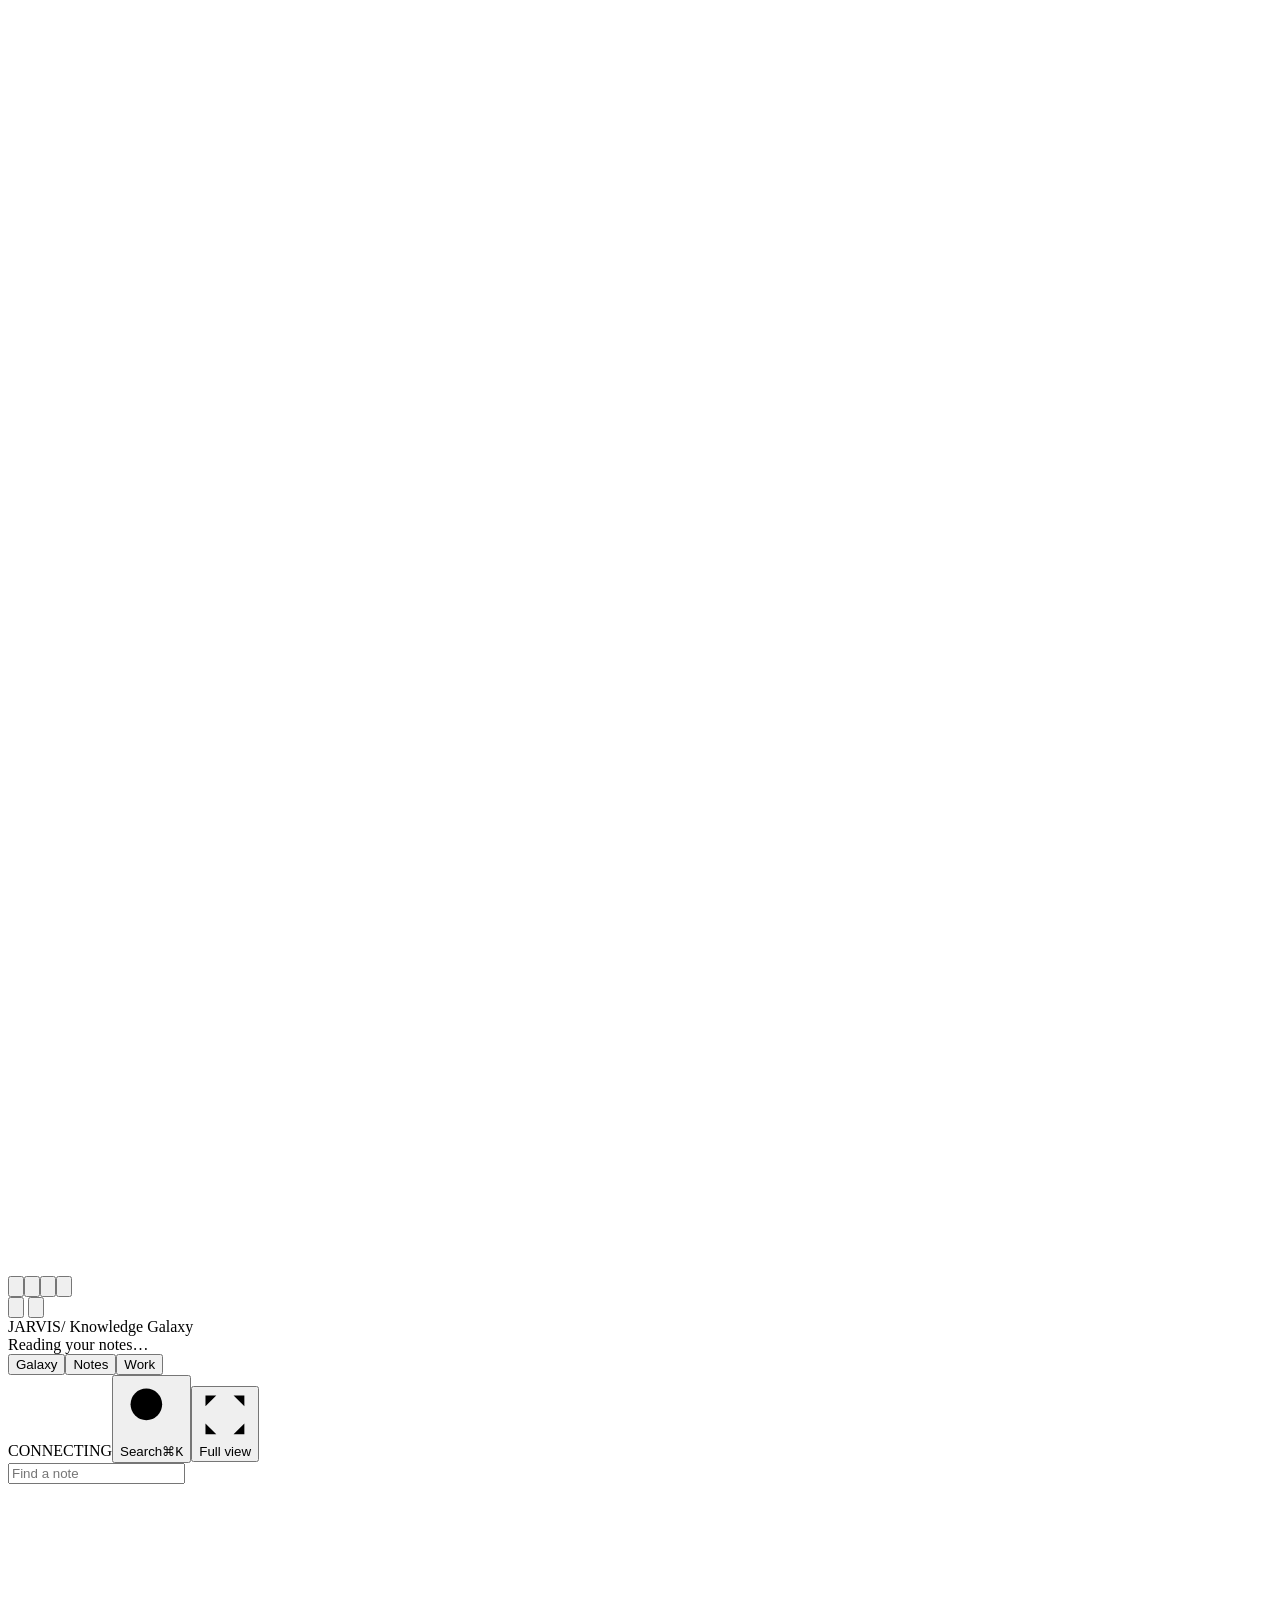
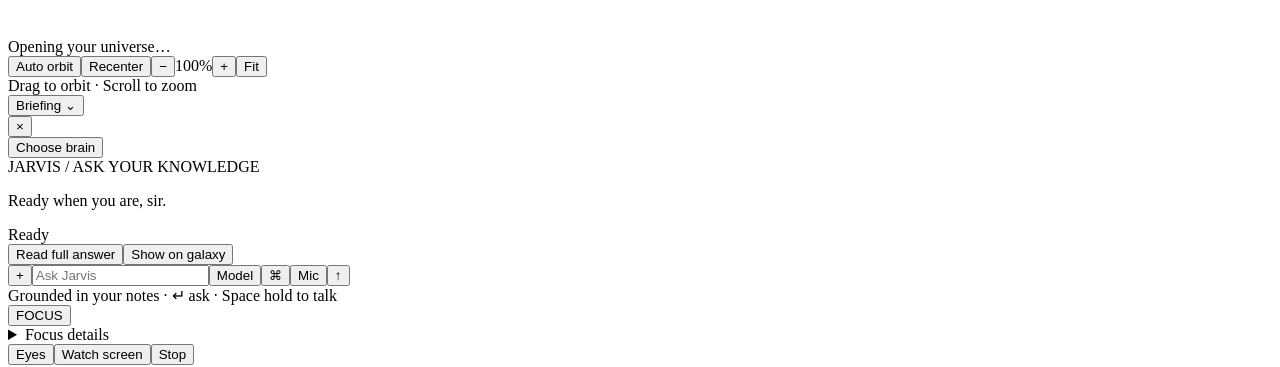
==== viewer/index.html @ 8af0b1dd "Ultra Jarvis Stage 1: bounded routing and live agent monitor" ====
<!doctype html>
<html lang="en">
<head><meta charset="utf-8"><meta name="viewport" content="width=device-width,initial-scale=1"><title>Jarvis — Your knowledge, connected</title>
<script src="/theme.js"></script>
<link rel="stylesheet" href="/tokens.css"><link rel="stylesheet" href="/app.css"><link rel="stylesheet" href="/focus-v2.css"><link rel="stylesheet" href="/orb.css"><link rel="stylesheet" href="/open-deck.css"><link rel="stylesheet" href="/agents.css"></head>
<body>
<aside class="tool-rail" aria-label="Tools">
<a class="rail-mark" href="#" aria-label="Jarvis home" data-workspace="galaxy"><svg viewBox="0 0 24 24" aria-hidden="true"><path d="M12 2v20M2 12h20M5 5l14 14M5 19 19 5"/></svg></a>
<nav><button id="rail-focus" title="Focus" aria-label="Open Focus"><svg viewBox="0 0 24 24"><circle cx="12" cy="12" r="9"/><path d="M12 6v6l4 3"/></svg></button><button id="rail-eyes" title="Eyes" aria-label="Toggle Eyes"><svg viewBox="0 0 24 24"><path d="M2 12s4-7 10-7 10 7 10 7-4 7-10 7S2 12 2 12Z"/><circle cx="12" cy="12" r="3"/></svg></button><button id="rail-screen" title="Screen watch" aria-label="Toggle screen watch"><svg viewBox="0 0 24 24"><rect x="3" y="4" width="18" height="13" rx="2"/><path d="M8 21h8m-4-4v4"/></svg></button><button data-workspace="history" title="History" aria-label="Notification history"><svg viewBox="0 0 24 24"><path d="M3 11a9 9 0 1 1 2 7M3 4v7h7M12 7v5l4 2"/></svg></button></nav>
<button class="rail-settings" data-workspace="settings" title="Settings" aria-label="Settings"><svg viewBox="0 0 24 24"><path d="m9 3-1 3-3 1v4l-2 1 2 1v4l3 1 1 3h6l1-3 3-1v-4l2-1-2-1V7l-3-1-1-3Z"/><circle cx="12" cy="12" r="3"/></svg></button>
<button class="rail-clock" id="clock-focus" aria-label="Open Focus"><svg viewBox="0 0 40 40" aria-hidden="true"><circle class="clock-track" cx="20" cy="20" r="17"/><circle id="clock-progress" cx="20" cy="20" r="17" pathLength="100"/></svg><time id="deck-clock"></time></button>
</aside>
<header class="app-header"><div class="header-inner"><div class="brand-block"><div class="brand">JARVIS<small id="build-version" hidden>LOCAL</small><span class="breadcrumb" id="breadcrumb">/ Knowledge Galaxy</span></div><div class="sidebar-count" id="index-summary">Reading your notes…</div></div><nav class="segments" role="tablist" aria-label="Workspace"><button role="tab" id="tab-galaxy" data-workspace="galaxy" aria-selected="true">Galaxy</button><button role="tab" id="tab-notes" data-workspace="notes" aria-selected="false">Notes</button><button role="tab" id="tab-work" data-workspace="work" aria-selected="false">Work</button></nav><div class="header-right"><span class="local-label"><i class="status-dot" id="system-dot"></i><span id="system-status">CONNECTING</span></span><span id="screen-indicator" role="status" hidden></span><button class="search-launch" id="command-launch" aria-label="Search notes and commands"><svg class="search-icon" viewBox="0 0 24 24" aria-hidden="true"><circle cx="10" cy="10" r="6"/><path d="m15 15 6 6"/></svg><span>Search</span><kbd>⌘K</kbd></button><button id="full-view" class="full-view" aria-pressed="false" aria-label="Toggle full view (F)"><svg viewBox="0 0 24 24" aria-hidden="true"><path d="M8 3H3v5m13-5h5v5M3 16v5h5m13-5v5h-5"/></svg><span>Full view</span></button></div></div></header>
<main class="stage" id="stage">
<aside class="sidebar" aria-label="Constellations"><span id="workspace-name" hidden>Knowledge Galaxy</span><input id="search" class="search" placeholder="Find a note" aria-label="Find a note"><span id="group-count" hidden></span><nav id="groups" class="group-list" aria-label="Filter by note group"></nav><span id="notes-label" hidden>All notes</span><span id="note-count" hidden></span><nav id="note-list" class="note-list" aria-label="Notes"></nav></aside>
<div class="hud-corners" aria-hidden="true"><i></i><i></i><i></i><i></i></div>
<div class="galaxy-guides" aria-hidden="true"><i></i><i></i><i></i></div>
<div id="graph" aria-label="Interactive 3D graph of your notes"></div><div id="galaxy-labels" aria-hidden="true"></div><svg id="card-leaders" aria-hidden="true"></svg><div id="load-state" role="status">Opening your universe…</div>
<div class="scene-controls" aria-label="Galaxy zoom"><button id="orbit" class="control" aria-pressed="false">Auto orbit</button><button id="reset" class="control">Recenter</button><button id="zoom-out" class="zoom-control" aria-label="Zoom out">−</button><output id="zoom-value" aria-live="off">100%</output><button id="zoom-in" class="zoom-control" aria-label="Zoom in">+</button><button id="fit" class="zoom-control">Fit</button></div><div class="scene-foot"><span>Drag to orbit · Scroll to zoom</span><span id="graph-stats"></span></div><div class="network-metrics" hidden><span id="metric-notes"></span><span id="metric-links"></span><span id="metric-groups"></span></div>
<button id="selected-note" class="selected-note" hidden aria-expanded="false" aria-controls="detail"><span class="selection-dot"></span><span class="selection-caption">Selected</span><strong id="selected-title"></strong><span class="selection-chevron">⌄</span></button>
<div id="jarvis-orb-host"></div><button id="briefing-toggle" class="briefing-toggle" aria-expanded="false" aria-controls="answer-card">Briefing <span>⌄</span></button>
<details id="agent-monitor" hidden open aria-label="Live agent activity"><summary><strong>Agent activity</strong><span id="agent-summary" role="status" aria-live="polite">Ready</span></summary><div class="agent-scroll"><table><thead><tr><th scope="col">Agent</th><th scope="col">Model</th><th scope="col">Status</th><th scope="col">Tool</th><th scope="col">Time</th><th scope="col">Retries</th><th scope="col">Tokens</th></tr></thead><tbody id="agent-rows"></tbody></table></div><p id="agent-limits"></p><p id="agent-privacy">Activity only. Stage 1 tools are disabled. Token counts appear when Codex reports them.</p></details>
<aside class="detail" id="detail" hidden aria-label="Selected note" tabindex="-1"><button class="close" id="close-detail" aria-label="Close note">×</button><div class="eyebrow" id="detail-group"></div><h2 id="detail-title"></h2><div class="note-metadata" id="detail-meta"></div><div class="excerpt" id="detail-excerpt"></div><div class="related"><div class="eyebrow">Connected notes</div><div id="related-list"></div></div><div class="card-actions"><button id="detail-edit">Edit</button><button id="detail-ask">Ask JARVIS</button><button id="detail-open">Open in Notes ↗</button></div></aside>
<aside id="preview" class="preview" hidden aria-label="Note preview"><button id="preview-pin" class="pin" aria-label="Pin note" aria-pressed="false">Pin</button><div class="eyebrow" id="preview-group"></div><h2 id="preview-title"></h2><p id="preview-excerpt"></p><div class="answer-meta" id="preview-meta"></div><div class="card-actions"><button id="preview-open">Open note ↗</button><button id="preview-ask">Ask JARVIS</button><button id="preview-close" aria-label="Close preview">Esc</button></div></aside>
<details id="eyes-panel" hidden><summary>Local camera · tracking</summary><canvas id="eyes-preview" width="320" height="240" aria-label="Local camera preview with face and shoulder tracking markers"></canvas><p id="eyes-tracking" role="status"></p><p id="eyes-nudge-status" role="status"></p><button id="eyes-recalibrate" type="button">Reset upright posture</button><label>Head-down sensitivity <select id="eyes-sensitivity"><option value="8">Sensitive</option><option value="12" selected>Balanced</option><option value="20">Less sensitive</option></select></label><small>Preview stays on this machine. Sit upright and look ahead when resetting.</small></details>
<section class="chat" id="chat" aria-label="Ask your notes"><div class="chat-top" id="answer-card" data-idle="true"><button class="answer-close" id="answer-close" aria-label="Close answer">×</button><div class="brain-icon" aria-hidden="true"></div><div class="answer-area"><button class="brain-chip" id="brain-chip" type="button" aria-haspopup="dialog" aria-controls="brain-picker">Choose brain</button><div class="answer-label" id="answer-label">JARVIS / ASK YOUR KNOWLEDGE</div><p id="answer-question" class="answer-question" hidden></p><p class="answer" id="answer" role="status" aria-live="polite">Ready when you are, sir.</p><div class="welcome-questions" id="suggestions"></div><div class="answer-meta" id="voice-status" role="status" aria-live="polite">Ready</div><div class="sources" id="sources"></div><div class="answer-meta" id="answer-meta" hidden></div><div class="answer-actions"><button id="answer-read">Read full answer</button><button id="answer-galaxy">Show on galaxy</button></div></div></div>
<form class="chat-form" id="chat-form"><button id="attach-note" type="button" aria-label="Attach an existing note" title="Attach a note">+</button><input id="question" placeholder="Ask Jarvis" aria-label="Ask Jarvis" required autocomplete="off"><button id="command-model" class="command-model" type="button" aria-haspopup="dialog">Model</button><button class="control" id="computer-control" type="button" aria-label="Computer control connection status" aria-pressed="false">⌘</button><button class="control" id="mic" type="button" aria-label="Toggle microphone" aria-pressed="false"><svg viewBox="0 0 24 24" aria-hidden="true"><rect x="9" y="3" width="6" height="12" rx="3"/><path d="M6 10v2a6 6 0 0 0 12 0v-2m-6 8v4m-4 0h8"/></svg></button><button class="send" id="send" type="submit" aria-label="Send question">↑</button></form><div class="command-hint">Grounded in your notes · ↵ ask<span class="desktop-hint"> · Space hold to talk</span></div>
<div class="utility-controls"><button id="focus" type="button">FOCUS</button><span id="focus-status" role="status"></span><details><summary>Focus details</summary><pre id="focus-debug"></pre></details><button id="eyes" type="button" aria-pressed="false">Eyes</button><span id="eyes-status" role="status"></span><button id="screen" type="button" aria-pressed="false">Watch screen</button><span id="watch-status" role="status"></span><button id="screen-notes" type="button" hidden>Use notes</button><button id="stop-speech" type="button">Stop</button></div></section>
<div id="workspace-view" class="workspace-view" hidden></div><div id="insight" class="insight-pill" role="status" hidden></div><div id="galaxy-tree" class="sr-only" role="tree" aria-label="Knowledge Galaxy: constellations, notes and links"></div><div id="live-region" class="sr-only" role="status" aria-live="polite"></div>
</main>
<dialog id="command-palette" aria-label="Search notes and commands"><div class="dialog-heading"><span class="eyebrow">Your universe, within reach</span><button id="palette-close" aria-label="Close commands">Esc</button></div><input id="palette-input" class="palette-input" placeholder="Search notes, workspaces, and actions…" aria-label="Search commands" role="combobox" aria-expanded="true" aria-controls="palette-results" autocomplete="off"><div id="palette-results" class="palette-results" role="listbox"></div></dialog>
<dialog id="full-answer" aria-labelledby="full-answer-title"><div class="dialog-heading"><h2 id="full-answer-title">JARVIS answer</h2><button id="full-answer-close" aria-label="Close full answer">Close</button></div><p id="full-answer-text" class="note-content"></p></dialog>
<script src="graph-data.js"></script>
<script src="/ui.js" defer></script>
<script src="/agents.js" defer></script>
<dialog id="brain-picker" aria-labelledby="brain-picker-title">
 <div class="brain-picker-heading"><h2 id="brain-picker-title">Choose a brain</h2><button id="brain-picker-close" type="button" aria-label="Close brain chooser">Close</button></div>
 <p>Click a model or say “switch to Luna”. Changes last until restart.</p>
 <div id="brain-options"></div>
 <button class="brain-choice" id="brain-reset" type="button">Return to normal brain</button>
</dialog>
<script id="boot-greeting">
// Local boot copy only: the conversational persona lives at the top of server.py.
const GREETING_SETTINGS = Object.freeze({afternoonHour: 12, eveningHour: 18});
const GREETING_PHRASES = Object.freeze([
  'all present and accounted for.',
  'mercifully better organised than most households.',
  'ready for inspection; white gloves optional.'
]);
function bootGreeting(now = new Date()) {
  const hour = now.getHours();
  const period = hour < GREETING_SETTINGS.afternoonHour ? 'morning' :
    hour < GREETING_SETTINGS.eveningHour ? 'afternoon' : 'evening';
  const count = GRAPH.nodes.filter(node => !node.capture_hub).length;
  const phrase = GREETING_PHRASES[Math.floor(Math.random() * GREETING_PHRASES.length)];
  return `Good ${period}, sir. ${count.toLocaleString()} ${count === 1 ? 'note' : 'notes'} indexed, ${phrase}`;
}
document.getElementById('answer').textContent = bootGreeting();
</script>
<script id="voice-controller">
const SPEECH_VOICE_NAME = /^Daniel(?:\b|$)/i;
const SPEECH_VOICE_LOAD_MS = 1500;
const FINISH_MS = 900;
const NATIVE_POLL_MS = 150;
const ATTENTION_HEARTBEAT_MS = 1000;
const ECHO_TAIL_MS = 1200;
const WAKE_WINDOW_MS = 8000;
const WAKE_PHRASE = /(?:^|[\s,.!?])(?:(?:hey|okay|ok)\s+)?jarvis\b[\s,.:;!?-]*/ig;
class MacRecognition {
  constructor() { this.closed=false; this.token=null; this.sequence=0; this.lastText=''; }
  async call(action, data={}) {
    const response=await fetch('/voice/'+action,{method:'POST',headers:{'Content-Type':'application/json'},body:JSON.stringify(data)});
    if(!response.ok)throw new Error('Mac voice connection failed');
    return response.json();
  }
  async start() {
    try {
      const state=await this.call('start',{device_id:window.JarvisVoice?.inputDevice?.()??window.JarvisOrb?.microphoneDevice?.()??''});
      if(state.status==='error')throw new Error(state.text);
      this.token=state.token;
      if(this.closed){await this.call('stop',{token:this.token});return;}
      this.poll();
    }catch(error){if(!this.closed)this.onerror?.({error:'native',message:error.message});}
  }
  async poll() {
    if(this.closed)return;
    try {
      const state=await this.call('poll',{token:this.token});
      window.JarvisOrb?.nativeAudio(state.audio);
      if(this.closed)return;
      if(state.status==='error')throw new Error(state.text);
      this.onstatus?.(state.status==='permission'?state.text:state.status==='starting'?'Starting Mac microphone…':'');
      if(state.sequence!==this.sequence){
        this.sequence=state.sequence;
        if(state.text && (state.status==='listening'||state.status==='final') && state.text!==this.lastText){
          this.lastText=state.text;
          this.onresult?.({native:true,text:state.text});
        }
      }
      if(state.status==='final'){this.abort();this.onend?.();return;}
      this.timer=setTimeout(()=>this.poll(),NATIVE_POLL_MS);
    }catch(error){if(!this.closed)this.onerror?.({error:'native',message:error.message});}
  }
  abort() {
    this.closed=true;clearTimeout(this.timer);
    if(this.token)this.call('stop',{token:this.token}).catch(()=>{});
  }
}
(() => {
  const el = id => document.getElementById(id);
  const synth = window.speechSynthesis;
  let Recognition = window.SpeechRecognition || window.webkitSpeechRecognition || MacRecognition;
  let activated = false, thinking = false, speaking = false, externalSpeaking = false, enabled = false;
  let recognition = null, timer = null, buffer = [], pending = false, generation = 0;
  let notice = '', submit = null, answerHandler = null, outputText = '', quietUntil = 0, echoUntil = 0, latestInput = '', inputDevice = '';
  let wakeRequired=false,wakeOpen=false,wakeTimer=null,holdActive=false;
  const normalizeSpeech = text => text.toLowerCase().replace(/[^a-z0-9 ]/g,'').trim();
  function attention() {
    if(typeof fetch==='function')fetch('/attention',{method:'POST',headers:{'Content-Type':'application/json'},body:'{}'}).catch(()=>{});
  }
  function attentionLoop() { if(enabled && (pending || buffer.length || thinking || speaking))attention(); setTimeout(attentionLoop,ATTENTION_HEARTBEAT_MS); }
  attentionLoop();
  function bargeIn() { if(speaking)echoUntil=Date.now()+ECHO_TAIL_MS; generation++; speaking=false; externalSpeaking=false; synth?.cancel(); window.JarvisOrb?.stopSpeech?.(); attention(); status(); }
  function status() {
    el('voice-status').textContent = thinking ? 'Thinking…' : (speaking || externalSpeaking) ? 'Speaking…' :
      enabled ? notice || (wakeRequired&&!wakeOpen&&!answerHandler&&!holdActive?'Awaiting “Jarvis”…':'Listening…') : notice || 'Ready';
    el('mic').disabled = !Recognition;
    el('mic').setAttribute('aria-pressed', String(enabled));
    el('mic').textContent = enabled ? 'Mic on' : 'Mic';
    window.JarvisOrb?.updateVoice({enabled,thinking,speaking:speaking||externalSpeaking,externalSpeaking,pending:pending||buffer.length>0,notice,activated,wakeListening:enabled&&wakeRequired&&!wakeOpen&&!answerHandler&&!holdActive,backend:Recognition===MacRecognition?'native':'browser'});
  }
  function clearBuffer() {
    clearTimeout(timer); timer = null; buffer = []; pending = false;latestInput='';
  }
  function resetWake() { clearTimeout(wakeTimer);wakeTimer=null;wakeOpen=false; }
  function openWake() {
    clearTimeout(wakeTimer);wakeOpen=true;
    wakeTimer=setTimeout(()=>{resetWake();clearBuffer();latestInput='';if(enabled){haltRecognition();listen();}status();},WAKE_WINDOW_MS);
  }
  function wakePayload(text) {
    WAKE_PHRASE.lastIndex=0;let match,last=null;
    while((match=WAKE_PHRASE.exec(text))!==null)last=match;
    if(last){openWake();return text.slice(last.index+last[0].length).trim();}
    if(!wakeOpen)return null;
    openWake();return text.trim();
  }
  function stopSpeech() {
    const wasSpeaking = speaking;
    generation++; speaking = false;
    if (synth) synth.cancel();
    window.JarvisOrb?.stopSpeech?.();
    clearBuffer();
    if (wasSpeaking && Recognition === MacRecognition && enabled && !thinking) { haltRecognition(); listen(); }
    status();
  }
  // All synthesis, including the greeting, passes through this single gate.
  async function speak(text) {
    if (new URLSearchParams(location.search).getAll('mute').includes('1') ||
        !activated || !synth || !text || pending || buffer.length || Date.now()<quietUntil) return;
    stopSpeech();
    const token = generation;
    outputText=normalizeSpeech(text);
    speaking = true; status();
    let voices = synth.getVoices();
    if (!voices.length) {
      await new Promise(resolve => {
        const ready = () => {
          clearTimeout(timeout);
          synth.removeEventListener?.('voiceschanged', ready);
          resolve();
        };
        const timeout = setTimeout(ready, SPEECH_VOICE_LOAD_MS);
        synth.addEventListener?.('voiceschanged', ready, {once: true});
      });
      if (token !== generation) return;
      voices = synth.getVoices();
    }
    const candidates = voices.filter(v => /^en[-_]GB$/i.test(v.lang) && SPEECH_VOICE_NAME.test(v.name));
    const selected = candidates.find(v => /premium/i.test(v.voiceURI + ' ' + v.name)) ||
      candidates.find(v => /enhanced/i.test(v.voiceURI + ' ' + v.name)) || candidates[0];
    if (!selected) {
      speaking = false;
      notice = 'Daniel British voice unavailable · answer shown above';
      listen(); status(); return;
    }
    notice = '';
    const utterance = new SpeechSynthesisUtterance(text);
    utterance.voice = selected;
    utterance.lang = 'en-GB';
    const finish = () => { if (token === generation) {
      speaking = false;
      // Discard the native recognizer's cumulative transcript of our own voice.
      if (Recognition === MacRecognition && enabled && !thinking) { haltRecognition(); clearBuffer(); listen(); }
      listen(); status();
    } };
    if (window.JarvisOrb?.playSpeech && await window.JarvisOrb.playSpeech(text,{isCurrent:()=>token===generation,onEnd:finish})) return;
    if (token !== generation) return;
    utterance.onend = finish;
    utterance.onerror = () => {
      if (token === generation) { notice = 'Voice unavailable · answer shown above'; finish(); }
    };
    synth.speak(utterance);
  }
  function haltRecognition() {
    const old = recognition; recognition = null;
    if (old) old.abort();
  }
  function schedule() {
    clearTimeout(timer);
    if (!buffer.length || pending || thinking || externalSpeaking) return;
    timer = setTimeout(() => {
      const question = buffer.join(' ').trim();
      clearBuffer();latestInput='';resetWake();
      if (!thinking && !externalSpeaking && enabled && question && submit) {
        el('question').value = question;
        if (window.JarvisEyes?.isRelief(question) || window.JarvisEyes?.matches(question) || window.JarvisEyes?.isCommand(question) || window.JarvisFocus?.matches(question)) { submit(question); }
        else if (answerHandler) {
          const handler = answerHandler; answerHandler = null;
          haltRecognition(); status(); handler(question);
        } else submit(question);
      }
    }, FINISH_MS);
  }
  function listen() {
    if (!enabled || recognition || !Recognition) return;
    const current = new Recognition(); recognition = current;
    current.onstatus = message => { if(recognition===current){notice=message;status();} };
    const finals = new Set();
    current.lang = 'en-GB'; current.continuous = true; current.interimResults = true;
    current.onresult = event => {
      if (recognition !== current) return;
      // During a callout, accept only the relief phrase. Never submit our own speech.
      const interruptText = event.native ? event.text.trim() : Array.from(event.results).map(r => r[0].transcript.trim()).join(' ');
      if (window.JarvisEyes?.isRelief(interruptText)) { clearBuffer(); window.JarvisEyes.relief(interruptText); return; }
      const heard=normalizeSpeech(interruptText);
      if((speaking || Date.now()<echoUntil) && heard && outputText.includes(heard))return;
      if(/^(stop|wait)[.!?,]*$/i.test(interruptText)){latestInput='';stopSpeech();resetWake();status();return;}
      if(wakeRequired&&!answerHandler&&!holdActive){
        const text=wakePayload(interruptText);
        if(text===null){clearBuffer();latestInput='';status();return;}
        if(window.JarvisEyes?.isRelief(text)){clearBuffer();resetWake();window.JarvisEyes.relief(text);status();return;}
        if(speaking||externalSpeaking)bargeIn();
        attention();clearTimeout(timer);latestInput=text;buffer=text?[text]:[];
        pending=!event.native&&Array.from(event.results).some(result=>!result.isFinal);
        if(/^(stop|wait)[.!?,]*$/i.test(text)){latestInput='';stopSpeech();resetWake();status();return;}
        schedule();status();return;
      }
      latestInput=interruptText;
      if(speaking || externalSpeaking)bargeIn();
      attention();
      if(event.native){
        const text=event.text.trim();
        if(window.JarvisEyes?.isRelief(text)){window.JarvisEyes.relief(text);return;}
        if(/^(stop|wait)[.!?,]*$/i.test(text)){stopSpeech();return;}
        if(speaking)return;
        clearTimeout(timer); pending=false; buffer=[text]; schedule(); return;
      }
      // Any new speech invalidates the old finish window, including interim speech.
      clearTimeout(timer); pending = false;
      for (let i = event.resultIndex; i < event.results.length; i++) {
        const result = event.results[i], text = result[0].transcript.trim();
        if(window.JarvisEyes?.isRelief(text)){window.JarvisEyes.relief(text);return;}
        const interrupt = /^(stop|wait)[.!?,]*$/i.test(text);
        if (interrupt) { stopSpeech(); return; }
        // While output is playing, only interrupt commands are accepted (no echo chats).
        if (speaking) continue;
        if (result.isFinal) {
          if (!finals.has(i)) { finals.add(i); if (text) buffer.push(text); }
        } else { pending = true; }
      }
      schedule();
    };
    current.onspeechstart = () => { if (recognition === current) { clearTimeout(timer); pending = true; bargeIn(); } };
    current.onerror = event => {
      if (recognition !== current) return;
      if (event.error === 'no-speech') { pending = false; schedule(); return; }
      if(['network','service-not-allowed'].includes(event.error) && Recognition!==MacRecognition){
        haltRecognition();clearBuffer();Recognition=MacRecognition;
        notice='Starting Mac microphone…';listen();status();return;
      }
      enabled = false; clearBuffer();
      notice = event.error==='native' ? event.message : event.error === 'not-allowed' ? 'Microphone permission denied · type instead' :
        `Microphone unavailable (${event.error || 'unknown'}) · click Mic to retry`;
      haltRecognition(); status();
    };
    current.onend = () => {
      if (recognition !== current) return;
      recognition = null; pending = false; schedule(); listen(); status();
    };
    try { current.start(); } catch (error) {
      recognition = null; enabled = false; notice = `Microphone could not start (${error.name || 'unknown'}) · click Mic to retry`;
    }
    status();
  }
  document.addEventListener('click', event => {
    if (!event.isTrusted || activated) return;
    activated = true;
    if (event.target?.closest?.('#focus')) return;
    speak(el('answer').textContent);
  }, {capture: true});
  el('mic').onclick = () => {
    if (!Recognition) return;
    enabled = !enabled; notice = ''; latestInput=''; clearBuffer(); resetWake();
    if (enabled) listen(); else haltRecognition();
    status();
  };
  el('stop-speech').onclick = stopSpeech;
  window.JarvisVoice = {
    speak,
    activate() { activated=true; status(); },
    setWakeWord(value) { const next=value===true;if(next===wakeRequired)return;wakeRequired=next;resetWake();clearBuffer();latestInput='';if(enabled){haltRecognition();listen();}status(); },
    wakeWordEnabled: () => wakeRequired,
    beginHold() { holdActive=true;resetWake();status(); },
    endHold() { holdActive=false;status(); },
    inputDevice: () => inputDevice,
    setInputDevice(deviceId) { inputDevice=typeof deviceId==='string'?deviceId:''; haltRecognition(); clearBuffer(); latestInput=''; Recognition=MacRecognition; if(enabled)listen(); status(); },
    finishHold() {
      const question=buffer.join(' ').trim()||latestInput.trim();
      clearBuffer(); latestInput=''; enabled=false;holdActive=false;resetWake();haltRecognition();status();
      if(!question||!submit)return;
      el('question').value=question;
      if(window.JarvisEyes?.isRelief(question)||window.JarvisEyes?.matches(question)||window.JarvisEyes?.isCommand(question)||window.JarvisFocus?.matches(question))submit(question);
      else if(answerHandler){const handler=answerHandler;answerHandler=null;handler(question);}
      else submit(question);
    },
    isOccupied: () => thinking || speaking || externalSpeaking || pending || buffer.length>0 || Date.now()<quietUntil,
    quietFor(ms) { quietUntil=Date.now()+ms; },
    isEnabled: () => enabled,
    intentWindowOpen: () => Boolean(answerHandler),
    stopSpeech,
    cancelAnswer() {
      if (!answerHandler) return;
      answerHandler = null; clearBuffer(); haltRecognition(); listen(); status();
    },
    answerOnce(handler) {
      answerHandler = handler;
      clearBuffer(); haltRecognition(); status();
    },
    setSubmit(handler) { submit = handler; },
    setExternalSpeaking(value) {
      if (externalSpeaking === value) return;
      externalSpeaking = value;
      if (value) stopSpeech();
      if (value) { clearBuffer(); haltRecognition(); }
      listen(); status();
    },
    setThinking(value) {
      thinking = value;
      if (value) { stopSpeech(); haltRecognition(); }
      if(!value && !pending && !buffer.length)haltRecognition();
      listen(); if(!value)schedule();
      status();
    },
    interrupt(text) {
      if (!/^(stop|wait)[.!?,]*$/i.test(text.trim())) return false;
      stopSpeech(); return true;
    }
  };
  if (!Recognition) notice = 'Microphone unsupported · type instead';
  status();
})();
</script>
<script src="/orb.js"></script>
<script src="/3d-force-graph.min.js"></script>

<script type="module">
const SEE_MAX_PX = 1600;
const SCREEN_JPEG_QUALITY = 0.82;
const SEE_REQUEST_TIMEOUT_MS = 130000;
const VIDEO_READY_STATE = 2;
const QUESTION_MAX_CHARS = 2000;
const SETTINGS=Object.freeze({capturePulseMs:550,capturePulseScale:2.8,captureTimeoutMs:10000,sourceClusterThreshold:4,initialDistance:27,framingWidth:35,framingMax:75,initialHeight:5,opticalHeight:0,cameraMs:600,cameraArc:.4,focusDistance:14.25,cardOffset:0,selectedScale:1.65,inactiveOpacity:.35,nodeOpacity:.92,glowOpacity:.65,linkOpacity:.085,linkWidth:0,activeLinkWidth:0,orbitSpeed:.12,pixelRatioLimit:2,chatTimeoutMs:100000,timePrecision:2,groups:{Finance:'#a78bfa',Marketing:'#7c9cff',Operations:'#f2a65a',People:'#f472b6',Team:'#f472b6',Sales:'#f472b6',Strategy:'#d9e06a',captures:'#9aa8ad'}});
const $=id=>document.getElementById(id);
let reducedMotion=matchMedia('(prefers-reduced-motion: reduce)').matches||document.documentElement?.dataset.motion==='reduced';
let cameraFrame=null;
let graph,THREE,activeGroup=null,selected=null,orbit=true,busy=false,highlighted=new Set(),activeLinks=new Set();
function syncMotion(){reducedMotion=matchMedia('(prefers-reduced-motion: reduce)').matches||document.documentElement?.dataset.motion==='reduced';if(reducedMotion)holdCamera();window.JarvisGalaxy?.setReducedMotion(reducedMotion);}
if(typeof MutationObserver!=='undefined'&&document.documentElement)new MutationObserver(syncMotion).observe(document.documentElement,{attributes:true,attributeFilter:['data-motion']});
matchMedia('(prefers-reduced-motion: reduce)').addEventListener?.('change',syncMotion);
const groups=[...new Set(GRAPH.nodes.map(n=>n.group))].sort(),neighbors=GRAPH.nodes.map(()=>new Set());GRAPH.links.forEach(l=>{neighbors[l.source].add(l.target);neighbors[l.target].add(l.source)});
const endpoint=v=>typeof v==='object'?v.id:v,color=n=>window.JarvisGalaxy?.categoryColor(n.group)||SETTINGS.groups[n.group]||'#B9BEC4',linkKey=l=>`${Math.min(endpoint(l.source),endpoint(l.target))}:${Math.max(endpoint(l.source),endpoint(l.target))}`,groupMatches=n=>!activeGroup||n.group===activeGroup;
function drawSidebar(){
 $('groups').replaceChildren();groups.forEach(group=>{const b=document.createElement('button');b.className='group'+(activeGroup===group?' active':'');b.setAttribute('aria-pressed',String(activeGroup===group));b.setAttribute('aria-label',(group||'Entire galaxy')+' · '+(group?GRAPH.nodes.filter(n=>n.group===group&&!n.capture_hub).length:GRAPH.nodes.length)+' notes');b.title=group||'Entire galaxy';const dot=document.createElement('span');dot.className='dot';dot.style.setProperty('--group-color',group?color({group}):'var(--accent)');const name=document.createElement('span');name.textContent=group||'Entire galaxy';const count=document.createElement('span');count.className='count';count.textContent=group?GRAPH.nodes.filter(n=>n.group===group&&!n.capture_hub).length:GRAPH.nodes.length;b.append(dot,name,count);b.onclick=()=>{activeGroup=activeGroup===group?null:group;drawSidebar();refreshHighlights()};b.onmouseenter=()=>window.JarvisGalaxy?.previewGroup(group);b.onmouseleave=()=>window.JarvisGalaxy?.previewGroup(null);b.onfocus=()=>window.JarvisGalaxy?.previewGroup(group);b.onblur=()=>window.JarvisGalaxy?.previewGroup(null);$('groups').append(b)});
 const query=$('search').value.trim().toLowerCase(),visible=GRAPH.nodes.filter(n=>groupMatches(n)&&n.label.toLowerCase().includes(query));$('note-list').replaceChildren();$('notes-label').textContent=activeGroup||'All notes';$('note-count').textContent=visible.length;visible.forEach(n=>{const b=document.createElement('button');b.className='note-button'+(selected===n.id?' active':'');b.textContent=n.label;b.title=n.label;b.onclick=()=>focusNode(n);$('note-list').append(b)});if(!visible.length){const p=document.createElement('p');p.className='no-results';p.textContent='No matching notes.';$('note-list').append(p)}
}
function refreshHighlights(){if(!graph)return;GRAPH.nodes.forEach(n=>{const object=n.__threeObj;if(!object)return;const lit=(!highlighted.size||highlighted.has(n.id))&&groupMatches(n);object.scale.setScalar(n.id===selected?SETTINGS.selectedScale:1);object.traverse(child=>{if(child.material)child.material.opacity=lit?(child.isSprite?SETTINGS.glowOpacity:SETTINGS.nodeOpacity):SETTINGS.inactiveOpacity})});if(window.JarvisGalaxy){window.JarvisGalaxy.refresh();window.JarvisGalaxy.highlight({selected,highlighted,activeLinks,activeGroup});}else graph.linkColor(l=>activeLinks.has(linkKey(l))?'#55DBC9':'#365f81').linkWidth(l=>activeLinks.has(linkKey(l))?SETTINGS.activeLinkWidth:SETTINGS.linkWidth)}
function setOrbit(value){orbit=busy||reducedMotion?false:value;$('orbit').classList.toggle('active',orbit);$('orbit').setAttribute('aria-pressed',String(orbit));if(graph)graph.controls().autoRotate=false;window.JarvisGalaxy?.setContinuous(orbit);window.JarvisGalaxy?.wake()}
function holdCamera(){
 setOrbit(false);
 if(cameraFrame!==null){cancelAnimationFrame(cameraFrame);cameraFrame=null;}
 if(graph)graph.controls().enableDamping=false;
}
function flyCamera(position,target,duration=SETTINGS.cameraMs){
 holdCamera();if(!graph)return;
 window.JarvisGalaxy?.wake(duration);
 if(reducedMotion){graph.cameraPosition(position,target);return;}
 const start=graph.camera().position.clone(),look=graph.controls().target.clone(),started=performance.now();
 function frame(now){
   const progress=Math.min(1,(now-started)/duration),eased=window.JarvisGalaxy?.ease?.(progress)??(1-Math.pow(1-progress,3)),point={},aim={};
   for(const axis of ['x','y','z']){point[axis]=start[axis]+(position[axis]-start[axis])*eased;aim[axis]=look[axis]+(target[axis]-look[axis])*eased;}
   point.y+=Math.sin(progress*Math.PI)*SETTINGS.cameraArc;
   graph.cameraPosition(point,aim);
   cameraFrame=progress<1?requestAnimationFrame(frame):null;
 }
 cameraFrame=requestAnimationFrame(frame);
}
function focusNode(node,{fly=true,expand=true}={}){
 if(!graph||busy)return;selected=node.id;highlighted=new Set([node.id,...neighbors[node.id]]);activeLinks=new Set(GRAPH.links.filter(l=>endpoint(l.source)===node.id||endpoint(l.target)===node.id).map(linkKey));
 if(fly)setOrbit(false);refreshHighlights();drawSidebar();
 if(fly){const p=window.JarvisGalaxy?.worldPosition?.(node)||node,camera=graph.camera(),dx=camera.position.x-p.x,dy=camera.position.y-p.y,dz=camera.position.z-p.z,length=Math.hypot(dx,dy,dz)||1,target={x:p.x,y:p.y,z:p.z};flyCamera({x:target.x+dx/length*SETTINGS.focusDistance,y:target.y+dy/length*SETTINGS.focusDistance,z:target.z+dz/length*SETTINGS.focusDistance},target);}
 $('detail-group').textContent=node.group+' / NOTE '+node.id;$('detail-group').style.color=color(node);$('detail-title').textContent=node.label;$('detail-excerpt').textContent=node.excerpt;$('related-list').replaceChildren();neighbors[node.id].forEach(id=>{const b=document.createElement('button');b.textContent='↗  '+GRAPH.nodes[id].label;b.onclick=()=>focusNode(GRAPH.nodes[id],{fly:false});$('related-list').append(b)});$('detail').hidden=!expand;
 window.JarvisUI?.selectNote?.(node,expand);
}
function clearSelection(){selected=null;highlighted.clear();activeLinks.clear();$('detail').hidden=true;window.JarvisUI?.selectNote?.(null);refreshHighlights();drawSidebar()}
function initialFrameDistance(){return SETTINGS.initialDistance;}
function recenter(){if(busy)return;clearSelection();activeGroup=null;$('search').value='';drawSidebar();refreshHighlights();if(graph)flyCamera({x:0,y:SETTINGS.initialHeight,z:initialFrameDistance()},{x:0,y:SETTINGS.opticalHeight,z:0});setOrbit(true)}
$('search').addEventListener('input',drawSidebar);$('orbit').onclick=()=>setOrbit(!orbit);$('reset').onclick=recenter;$('close-detail').onclick=clearSelection;$('metric-notes').textContent=GRAPH.nodes.length;$('metric-links').textContent=GRAPH.links.length;$('metric-groups').textContent=groups.length;$('group-count').textContent=groups.length;$('index-summary').textContent=`${GRAPH.nodes.filter(n=>!n.capture_hub).length} notes · ${GRAPH.links.length} links`;$('graph-stats').textContent=`${GRAPH.nodes.length} NOTES / ${GRAPH.links.length} CONNECTIONS`;drawSidebar();
$('question').maxLength=QUESTION_MAX_CHARS;
window.JarvisVoice.setSubmit(ask);
$('chat-form').addEventListener('submit',event=>{event.preventDefault();ask($('question').value)});document.querySelectorAll('[data-question]').forEach(button=>button.onclick=()=>{$('question').value=button.dataset.question;ask(button.dataset.question)});
try{
 THREE=await import('/three.module.js');if(typeof ForceGraph3D!=='function')throw new Error('Local 3D library unavailable');
 const {seedPositions,createGalaxy}=await import('/galaxy.js');seedPositions(GRAPH.nodes);
 graph=ForceGraph3D({controlType:'orbit'})($('graph')).backgroundColor(getComputedStyle(document.documentElement).getPropertyValue('--bg-void').trim()||'#040506').showNavInfo(false).width($('stage').clientWidth).height($('stage').clientHeight).graphData(GRAPH).nodeThreeObject(()=>new THREE.Group()).nodeLabel('').linkVisibility(false).enableNodeDrag(false).enablePointerInteraction(false).warmupTicks(0).cooldownTicks(0);
 graph.cameraPosition({x:0,y:SETTINGS.initialHeight,z:initialFrameDistance()},{x:0,y:SETTINGS.opticalHeight,z:0});graph.renderer().setPixelRatio(Math.min(devicePixelRatio,SETTINGS.pixelRatioLimit));graph.d3Force('charge',null);graph.d3Force('link',null);graph.d3Force('center',null);
 window.JarvisGalaxy=createGalaxy({graph,THREE,getData:()=>GRAPH,stage:$('stage'),labels:$('galaxy-labels'),onSelect:focusNode,onClear:clearSelection,onGroup:group=>{activeGroup=group;drawSidebar();refreshHighlights()},flyCamera,reducedMotion,initialDistance:Math.hypot(initialFrameDistance(),SETTINGS.initialHeight)});
 graph.controls().autoRotateSpeed=SETTINGS.orbitSpeed;setOrbit(orbit);graph.controls().addEventListener('start',()=>{holdCamera()});graph.controls().addEventListener('end',()=>{if(!busy)setOrbit(true)});$('load-state').hidden=true;new ResizeObserver(()=>{graph.width($('stage').clientWidth).height($('stage').clientHeight);window.JarvisGalaxy?.wake()}).observe($('stage'));
 window.jarvisView={get nodeCount(){return GRAPH.nodes.length},get linkCount(){return GRAPH.links.length},get canvasReady(){return Boolean(graph.renderer().domElement.width)},get selectedId(){return selected},get performance(){return window.JarvisGalaxy?.performance},focusNode,recenter,clearSelection,filterGroup(group){activeGroup=group;drawSidebar();refreshHighlights()},get groups(){return [...groups]},get selectedNode(){return GRAPH.nodes[selected]||null},get notes(){return GRAPH.nodes.map(({id,label,group})=>({id,label,group}))}};
}catch(error){$('load-state').textContent='The galaxy couldn’t load its local renderer. Refresh to try again.';console.error('Galaxy rendering failed:',error.message)}
// Intent is decided by the same brain response, before any source-driven camera action.
function showAnswerSources(data){
 if(data.about_notes!==true||data.error)return;
 const ids=[...new Set(data.nodes.filter(id=>Number.isInteger(id)&&GRAPH.nodes[id]))];
 if(!ids.length)return;
 activeGroup=null;
 if(ids.length<SETTINGS.sourceClusterThreshold){
   // The response has arrived; allow the existing note focus/panel path.
   const wasBusy=busy;busy=false;focusNode(GRAPH.nodes[ids[0]]);busy=wasBusy;
   ids.forEach(id=>highlighted.add(id));
 }else{
   selected=null;highlighted=new Set(ids);$('detail').hidden=true;
 }
 activeLinks=new Set(GRAPH.links.filter(l=>highlighted.has(endpoint(l.source))&&highlighted.has(endpoint(l.target))).map(linkKey));
 refreshHighlights();drawSidebar();
 ids.forEach((id,index)=>{const b=document.createElement('button');b.className='source';b.style.setProperty('--source-index',index);b.style.setProperty('--source-color',color(GRAPH.nodes[id]));b.textContent=GRAPH.nodes[id].label;b.onclick=()=>focusNode(GRAPH.nodes[id]);$('sources').append(b)});
}
let screenStream=null,screenVideo=null,screenMode=false,screenGeneration=0;
const watcher=window.JarvisWatch?.create({
 thumbnail(width,height){
  const track=screenStream?.getVideoTracks()[0];
  if(track?.getSettings?.().displaySurface!=='monitor'){screenEnded();$('watch-status').textContent='The share changed. Choose Entire Screen to watch again.';throw Error('Entire screen required');}
  if(track.readyState!=='live' || track.muted || !screenVideo || screenVideo.readyState<VIDEO_READY_STATE)throw Error('Screen unavailable');
  const canvas=document.createElement('canvas');canvas.width=width;canvas.height=height;
  const ctx=canvas.getContext('2d',{willReadFrequently:true});ctx.drawImage(screenVideo,0,0,width,height);
  return ctx.getImageData(0,0,width,height).data;
 },
 frame:()=>screenFrame(),
 quiet:()=>!screenStream?.active || screenStream?.getVideoTracks()[0]?.muted || screenStream?.getVideoTracks()[0]?.getSettings?.().displaySurface!=='monitor' || busy || Boolean(window.JarvisVoice?.isOccupied?.()) || Boolean(window.JarvisEyes?.isQuiet?.()),
 say(text){$('answer').textContent=text;window.JarvisVoice.speak(text);},
 status(text){$('watch-status').textContent=text;}
});
function stopWatch(){watcher?.stop();$('screen').textContent='Watch screen';$('screen').setAttribute('aria-pressed','false');}
function beginWatch(){
 const surface=screenStream?.getVideoTracks()[0]?.getSettings?.().displaySurface;
 if(surface!=='monitor'){
  screenEnded();const message=surface==='browser'?'That is a single tab. It cannot see you switch tabs. Click Watch screen and choose Entire Screen.':surface==='window'?'That is one window. Click Watch screen and choose Entire Screen.':'I cannot verify an entire-screen share. Click Watch screen and choose Entire Screen.';
  $('watch-status').textContent=message;window.JarvisVoice.speak(message);return;
 }
 watcher?.start();$('screen').textContent='Stop watching';$('screen').setAttribute('aria-pressed','true');
}
window.JarvisScreen={
 commandMatches:text=>/^(?:(?:hey )?jarvis[, ]+)?(?:watch my screen|stop watching(?: my screen)?)[.!?]*$/i.test(text.trim()),
 async command(text){
  if(/stop watching/i.test(text)){screenEnded();return;}
  if(watcher?.isActive())return;
  if(navigator.userActivation && !navigator.userActivation.isActive && !screenStream){$('watch-status').textContent='Click Watch screen, then choose Entire Screen.';window.JarvisVoice.speak('Click Watch screen, then choose Entire Screen.');return;}
  await $('screen').onclick();
 }
};
window.addEventListener?.('pagehide',()=>{if(screenStream)screenEnded();});
function screenEnded(){
 stopWatch();
 screenGeneration++;
 if(screenStream)screenStream.getTracks().forEach(track=>track.stop());
 screenStream=null;
 if(screenVideo){screenVideo.srcObject=null;screenVideo=null;}
 $('screen-indicator').hidden=false;
 $('screen-indicator').textContent='■ SCREEN SHARE ENDED';
 $('screen').textContent='Watch screen';$('screen').setAttribute('aria-pressed','false');
}
$('screen-notes').onclick=()=>{
 screenEnded();screenMode=false;$('screen-indicator').hidden=true;
 $('screen-notes').hidden=true;$('screen').textContent='Watch screen';
};
$('screen').onclick=async()=>{
 if(screenStream){screenEnded();return;}
 $('screen').disabled=true;
 try{
  const stream=await navigator.mediaDevices.getDisplayMedia({video:{displaySurface:"monitor"},audio:false,preferCurrentTab:false,monitorTypeSurfaces:"include",selfBrowserSurface:"exclude"});
  screenMode=true;screenStream=stream;screenGeneration++;
  const video=document.createElement('video');screenVideo=video;
  video.muted=true;video.srcObject=stream;video.playsInline=true;
  stream.getVideoTracks()[0].addEventListener('ended',()=>{if(screenStream===stream)screenEnded()});
  $('screen-indicator').hidden=false;$('screen-indicator').textContent='● SCREEN SHARING LIVE';
  $('screen').textContent='Stop sharing';$('screen').setAttribute('aria-pressed','true');
  $('screen-notes').hidden=false;
  await video.play();
  beginWatch();
 }catch(error){
  if(screenStream)screenEnded();
  const message='Screen sharing did not start, sir. Click Watch screen, then choose Entire Screen in the browser picker.';
  if(!busy){$('answer').textContent=message;window.JarvisVoice.speak(message);}
 }finally{$('screen').disabled=false;}
};
function screenFrame(){
 const track=screenStream?.getVideoTracks()[0],video=screenVideo;
 if(!track||track.readyState!=='live')throw new Error('The screen share has ended, sir. Share again, or select Use notes; I cannot see an earlier frame.');
 if(track.muted||!video||video.readyState<VIDEO_READY_STATE||!video.videoWidth||!video.videoHeight)
  throw new Error('The screen frame is not available yet, sir. Please try again once the share is visible.');
 const scale=Math.min(1,SEE_MAX_PX/Math.max(video.videoWidth,video.videoHeight));
 const canvas=document.createElement('canvas');
 canvas.width=Math.max(1,Math.round(video.videoWidth*scale));canvas.height=Math.max(1,Math.round(video.videoHeight*scale));
 try{
  canvas.getContext('2d').drawImage(video,0,0,canvas.width,canvas.height);
  const data=canvas.toDataURL('image/jpeg',SCREEN_JPEG_QUALITY);
  if(!data.startsWith('data:image/jpeg;base64,'))throw new Error('JPEG encoding unavailable, sir.');
  return {image:data.split(',')[1],media_type:'image/jpeg'};
 }finally{canvas.width=canvas.height=0;}
}
const BRAIN_REFRESH_MS = 5000;
let brainRevision = 0, modelCatalog = null, modelMenuSignature = '';
function isModelCommand(question) {
 const name=question.trim().replace(/[.!?]+$/, '').trim();
 const normalized=name.toLowerCase().replace(/-/g,' ').replace(/\s+/g,' ');
 return modelCatalog && (new RegExp(modelCatalog.command_pattern,'i').test(name) ||
   modelCatalog.aliases.includes(normalized) || new RegExp('^'+modelCatalog.version_pattern+'$','i').test(normalized) ||
   ['normal brain','your normal brain'].includes(normalized));
}
function showBrain(data) {
 if(data?.brain?.label)$('brain-chip').textContent=data.brain.label+' ▾';
 if(data?.choices)modelCatalog=data;
 if(!modelCatalog)return;
 const signature=JSON.stringify([modelCatalog.choices,data.brain]);
 if(signature===modelMenuSignature)return;
 modelMenuSignature=signature;
 $('brain-options').replaceChildren();
 for(const choice of modelCatalog.choices){
   const button=document.createElement('button');button.type='button';button.className='brain-choice';
   const active=data.brain?.backend===choice.backend&&data.brain?.model===choice.model;
   button.textContent=choice.label+(active?' · Current':'');
   button.setAttribute('aria-disabled',String(!choice.available));
   const detail=document.createElement('small');
   detail.textContent=(choice.backend==='codex-cli'?'Codex':'OpenRouter')+' · '+(choice.reason||'Ready');button.append(detail);
   // Unavailable entries remain focusable so clicking explains the exact reason aloud.
   button.onclick=()=>{if(busy)return;$('brain-picker').close();ask('switch to '+choice.name)};
   $('brain-options').append(button);
 }
}
async function refreshBrain() {
 const revision=brainRevision;
 try { const response=await fetch('/model'); if(!response.ok)throw new Error(); const data=await response.json(); if(revision===brainRevision)showBrain(data); }
 catch { if(revision===brainRevision)$('brain-chip').textContent='BRAIN · UNAVAILABLE ▾'; }
}
$('brain-chip').onclick=()=>{if(busy)return;$('brain-picker').showModal();refreshBrain()};
$('brain-picker-close').onclick=()=>$('brain-picker').close();
$('brain-reset').onclick=()=>{if(busy)return;$('brain-picker').close();ask('go back to your normal brain')};
refreshBrain();
setInterval(()=>{if(!busy)refreshBrain()}, BRAIN_REFRESH_MS);
const CAPTURE_TRIGGER = /^(?:remember that|note to self|don['’]t let me forget|log this)(?=$|[\s:,.!?])/i;
async function birthCapture(data){
 const anchor=GRAPH.nodes[data.parent],old=new Map(GRAPH.nodes.map(n=>[n.id,n]));
 GRAPH.nodes=data.graph.nodes.map(n=>old.get(n.id)||Object.assign(n,{x:anchor?.x||0,y:anchor?.y||0,z:anchor?.z||0}));
 GRAPH.links=data.graph.links;
 groups.splice(0,groups.length,...[...new Set(GRAPH.nodes.map(n=>n.group))].sort());
 neighbors.splice(0,neighbors.length,...GRAPH.nodes.map(()=>new Set()));
 GRAPH.links.forEach(l=>{neighbors[l.source].add(l.target);neighbors[l.target].add(l.source)});
 activeGroup=null;$('search').value='';
 $('metric-notes').textContent=GRAPH.nodes.length;$('metric-links').textContent=GRAPH.links.length;
 $('metric-groups').textContent=groups.length;$('group-count').textContent=groups.length;
 $('index-summary').textContent=`${GRAPH.nodes.filter(n=>!n.capture_hub).length} notes · ${GRAPH.links.length} links`;
 $('graph-stats').textContent=`${GRAPH.nodes.length} NOTES / ${GRAPH.links.length} CONNECTIONS`;
 drawSidebar();
 window.JarvisUI?.onGraph();
 if(!graph)throw new Error('Galaxy unavailable');
 const node=GRAPH.nodes[data.captured];
 // Pin the birth position through the pulse and flight; preserve existing node objects.
 node.fx=node.x;node.fy=node.y;node.fz=node.z;
 graph.warmupTicks(0).graphData(GRAPH);
 selected=node.id;highlighted=new Set([node.id,...neighbors[node.id]]);refreshHighlights();
 if(!reducedMotion)await new Promise(resolve=>{
   const start=performance.now();
   function pulse(now){const t=Math.min(1,(now-start)/SETTINGS.capturePulseMs);
     node.__threeObj?.scale.setScalar(SETTINGS.selectedScale+Math.sin(t*Math.PI)*SETTINGS.capturePulseScale);
     if(t<1)requestAnimationFrame(pulse);else resolve();}
   requestAnimationFrame(pulse);
 });
 const wasBusy=busy;busy=false;focusNode(node);busy=wasBusy;
 setTimeout(()=>{delete node.fx;delete node.fy;delete node.fz;graph.d3ReheatSimulation()},reducedMotion?0:SETTINGS.cameraMs);
}
async function ask(question){if(window.JarvisScreen?.commandMatches(question)){await window.JarvisScreen.command(question);return;}if(window.JarvisEyes?.isRelief(question)){await window.JarvisEyes.relief(question);return;}if(window.JarvisVoice.interrupt(question))return;if(window.JarvisEyes?.isCommand(question)){await window.JarvisEyes.command(question);return;}if(window.JarvisEyes?.matches(question)){await window.JarvisEyes.look(question);return;}if(window.JarvisFocus?.matches(question)){await window.JarvisFocus.command({question});return;}if(busy||!question.trim())return;window.JarvisUI?.onQuestion(question);const swapping=isModelCommand(question),capture=!swapping&&CAPTURE_TRIGGER.test(question.trim()),seeing=screenMode&&!capture&&!swapping,shareVersion=screenGeneration;let saved=false;busy=true;holdCamera();window.JarvisVoice.setThinking(true);$('send').disabled=true;$('question').disabled=true;$('suggestions').hidden=true;$('sources').replaceChildren();$('answer-meta').hidden=true;$('answer-label').textContent=swapping?'CHANGING BRAIN':capture?'FILING YOUR NOTE':seeing?'LOOKING AT YOUR SCREEN':'CONNECTING THE DOTS';$('answer-label').classList.add('thinking');$('answer').textContent=swapping?'Checking that exact brain…':capture?'Saving and indexing…':seeing?'Inspecting this frame and thinking…':'Reading your notes and thinking…';const controller=new AbortController(),timeout=setTimeout(()=>controller.abort(),capture?SETTINGS.captureTimeoutMs:(window.JarvisAgents?.timeoutMs(seeing?SEE_REQUEST_TIMEOUT_MS:SETTINGS.chatTimeoutMs)??(seeing?SEE_REQUEST_TIMEOUT_MS:SETTINGS.chatTimeoutMs)));try{let frame={};if(seeing){try{frame=screenFrame()}catch(error){error.screenError=true;throw error}}const response=await fetch(swapping?'/model':capture?'/remember':seeing?'/see':'/chat',{method:'POST',headers:{'Content-Type':'application/json'},body:JSON.stringify({question,...frame}),signal:controller.signal}),data=await response.json();if(!capture&&!swapping)window.JarvisUI?.onBackend?.(response.ok||response.status<500);if(data.brain){brainRevision++;showBrain(data)}if(seeing&&(shareVersion!==screenGeneration||!screenStream?.active)){const error=new Error('The screen share ended or changed while I was thinking, sir. Please share again and ask for a fresh look.');error.screenError=true;throw error}if(typeof data.answer!=='string'||!Array.isArray(data.nodes))throw new Error('Invalid reply');$('answer').textContent=data.answer;window.JarvisUI?.onAnswer(data);$('answer-label').textContent=response.ok?(data.about_notes===true?'FROM YOUR NOTES':'JARVIS'):'BRAIN UNAVAILABLE';$('answer-meta').textContent=typeof data.elapsed_s==='number'?`${data.elapsed_s.toFixed(SETTINGS.timePrecision)}s · ${data.nodes.length} source notes`:'';$('answer-meta').hidden=false;if(response.ok){if(capture){saved=true;await birthCapture(data)}else showAnswerSources(data);$('question').value=''}}catch(error){if(!error.screenError&&!capture&&!swapping)window.JarvisUI?.onBackend?.(false);$('answer-label').textContent='CONNECTION INTERRUPTED';$('answer').textContent=error.screenError?error.message:capture?(saved?'Saved and indexed, sir, but the star could not be displayed. Your note is available for questions.':'I could not confirm that capture, sir. Check your notes before retrying; the connection may have failed after saving.'):error.name==='AbortError'?'The brain took too long. Please try again.':'I can’t reach the local server. Start it with python3 server.py, then try again.'}finally{clearTimeout(timeout);busy=false;window.JarvisVoice.setThinking(false);window.JarvisVoice.speak($('answer').textContent);$('answer-label').classList.remove('thinking');$('send').disabled=false;$('question').disabled=false;$('question').focus()}}

window.JarvisUI?.connect({graph:GRAPH,select:focusNode,clear:clearSelection,ask,fit:()=>window.JarvisGalaxy?window.JarvisGalaxy.fit():recenter(),filter(group){activeGroup=group;drawSidebar();refreshHighlights();},selected:()=>GRAPH.nodes[selected]||null,replaceGraph(data){
 const selectedKey=GRAPH.nodes[selected]?GRAPH.nodes[selected].group+'\0'+GRAPH.nodes[selected].label:null,old=new Map(GRAPH.nodes.map(n=>[n.group+'\0'+n.label,n]));GRAPH.nodes=data.nodes.map(n=>Object.assign(old.get(n.group+'\0'+n.label)||{},n));GRAPH.links=data.links;
 selected=selectedKey===null?null:GRAPH.nodes.find(n=>n.group+'\0'+n.label===selectedKey)?.id??null;highlighted.clear();activeLinks.clear();

 groups.splice(0,groups.length,...[...new Set(GRAPH.nodes.map(n=>n.group))].sort());neighbors.splice(0,neighbors.length,...GRAPH.nodes.map(()=>new Set()));
 GRAPH.links.forEach(l=>{neighbors[endpoint(l.source)].add(endpoint(l.target));neighbors[endpoint(l.target)].add(endpoint(l.source));});
 if(graph)graph.graphData(GRAPH);if(selected!==null){highlighted=new Set([selected,...neighbors[selected]]);activeLinks=new Set(GRAPH.links.filter(l=>endpoint(l.source)===selected||endpoint(l.target)===selected).map(linkKey));window.JarvisUI?.selectNote?.(GRAPH.nodes[selected],!$('detail').hidden);}else{$('detail').hidden=true;window.JarvisUI?.selectNote?.(null);}$('index-summary').textContent=`${GRAPH.nodes.filter(n=>!n.capture_hub).length} notes · ${GRAPH.links.length} links`;$('metric-notes').textContent=GRAPH.nodes.length;$('metric-links').textContent=GRAPH.links.length;drawSidebar();refreshHighlights();window.JarvisUI?.onGraph();
}});

</script><script src="/watch.js"></script><script src="/focus.js"></script><script src="/posture.js"></script><script type="module" src="/eyes.js"></script>
</body></html>
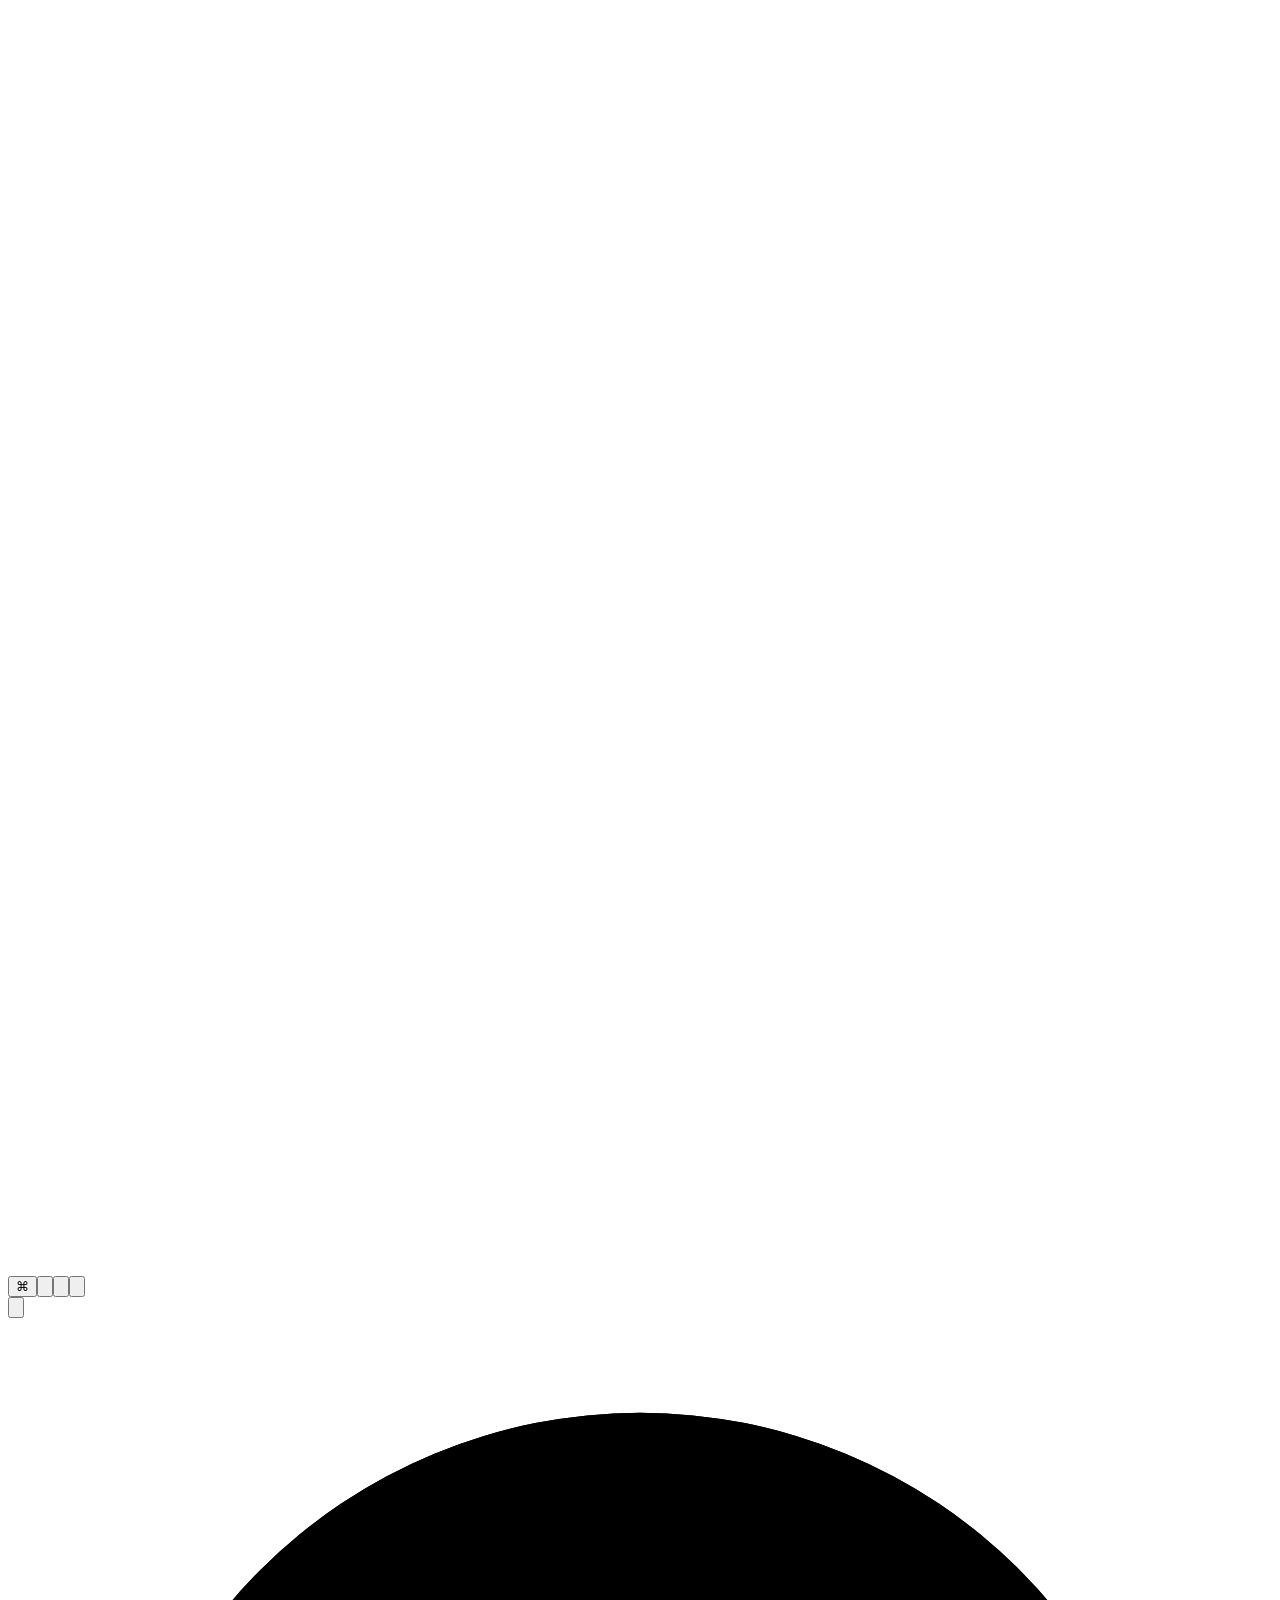
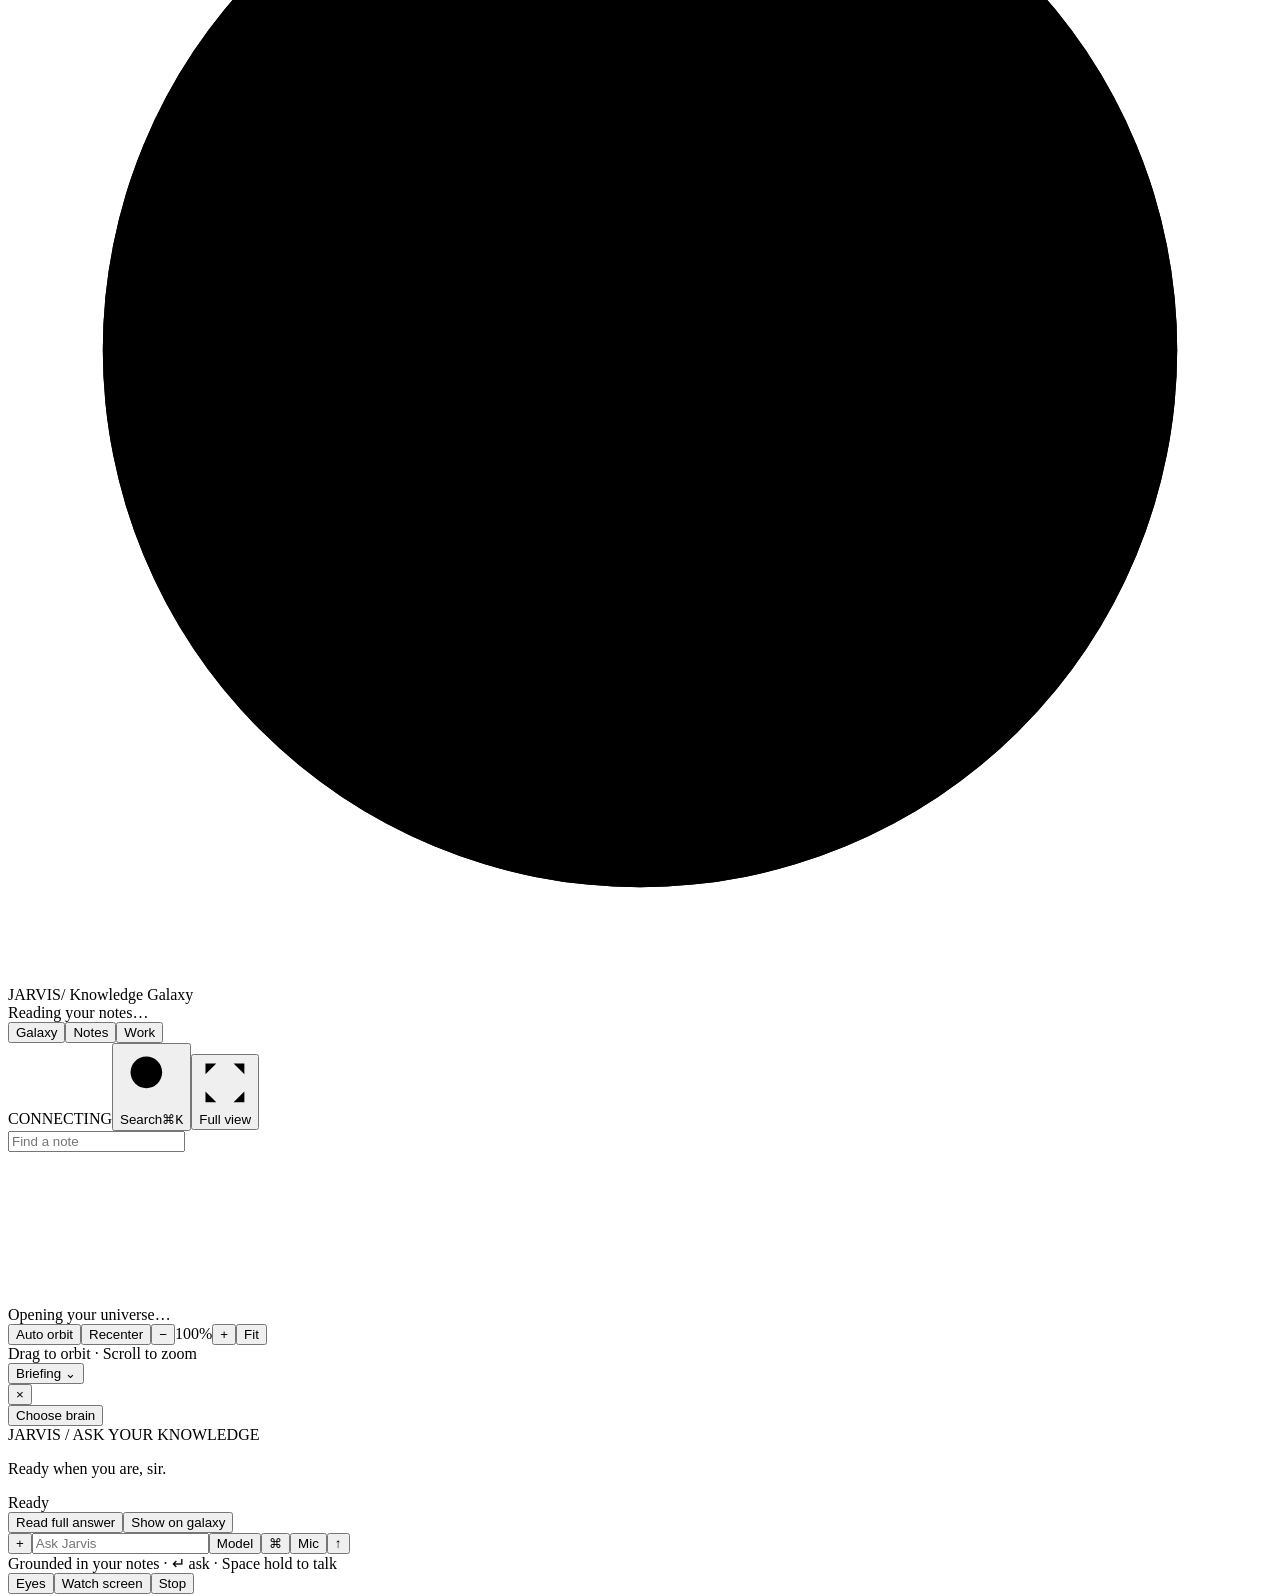
==== commit 95732b4e: "Add Jarvis Mac assistant with Codex voice shortcuts and remove Focus" ====
--- a/viewer/index.html
+++ b/viewer/index.html
@@ -2,13 +2,13 @@
 <html lang="en">
 <head><meta charset="utf-8"><meta name="viewport" content="width=device-width,initial-scale=1"><title>Jarvis — Your knowledge, connected</title>
 <script src="/theme.js"></script>
-<link rel="stylesheet" href="/tokens.css"><link rel="stylesheet" href="/app.css"><link rel="stylesheet" href="/focus-v2.css"><link rel="stylesheet" href="/orb.css"><link rel="stylesheet" href="/open-deck.css"><link rel="stylesheet" href="/agents.css"></head>
+<link rel="stylesheet" href="/tokens.css"><link rel="stylesheet" href="/app.css"><link rel="stylesheet" href="/assistant.css"><link rel="stylesheet" href="/orb.css"><link rel="stylesheet" href="/open-deck.css"><link rel="stylesheet" href="/agents.css"><link rel="stylesheet" href="/workflows.css"></head>
 <body>
 <aside class="tool-rail" aria-label="Tools">
 <a class="rail-mark" href="#" aria-label="Jarvis home" data-workspace="galaxy"><svg viewBox="0 0 24 24" aria-hidden="true"><path d="M12 2v20M2 12h20M5 5l14 14M5 19 19 5"/></svg></a>
-<nav><button id="rail-focus" title="Focus" aria-label="Open Focus"><svg viewBox="0 0 24 24"><circle cx="12" cy="12" r="9"/><path d="M12 6v6l4 3"/></svg></button><button id="rail-eyes" title="Eyes" aria-label="Toggle Eyes"><svg viewBox="0 0 24 24"><path d="M2 12s4-7 10-7 10 7 10 7-4 7-10 7S2 12 2 12Z"/><circle cx="12" cy="12" r="3"/></svg></button><button id="rail-screen" title="Screen watch" aria-label="Toggle screen watch"><svg viewBox="0 0 24 24"><rect x="3" y="4" width="18" height="13" rx="2"/><path d="M8 21h8m-4-4v4"/></svg></button><button data-workspace="history" title="History" aria-label="Notification history"><svg viewBox="0 0 24 24"><path d="M3 11a9 9 0 1 1 2 7M3 4v7h7M12 7v5l4 2"/></svg></button></nav>
+<nav><button id="rail-assistant" title="Mac assistant" aria-label="Open Mac assistant">⌘</button><button id="rail-eyes" title="Eyes" aria-label="Toggle Eyes"><svg viewBox="0 0 24 24"><path d="M2 12s4-7 10-7 10 7 10 7-4 7-10 7S2 12 2 12Z"/><circle cx="12" cy="12" r="3"/></svg></button><button id="rail-screen" title="Screen watch" aria-label="Toggle screen watch"><svg viewBox="0 0 24 24"><rect x="3" y="4" width="18" height="13" rx="2"/><path d="M8 21h8m-4-4v4"/></svg></button><button data-workspace="history" title="History" aria-label="Notification history"><svg viewBox="0 0 24 24"><path d="M3 11a9 9 0 1 1 2 7M3 4v7h7M12 7v5l4 2"/></svg></button></nav>
 <button class="rail-settings" data-workspace="settings" title="Settings" aria-label="Settings"><svg viewBox="0 0 24 24"><path d="m9 3-1 3-3 1v4l-2 1 2 1v4l3 1 1 3h6l1-3 3-1v-4l2-1-2-1V7l-3-1-1-3Z"/><circle cx="12" cy="12" r="3"/></svg></button>
-<button class="rail-clock" id="clock-focus" aria-label="Open Focus"><svg viewBox="0 0 40 40" aria-hidden="true"><circle class="clock-track" cx="20" cy="20" r="17"/><circle id="clock-progress" cx="20" cy="20" r="17" pathLength="100"/></svg><time id="deck-clock"></time></button>
+<div class="rail-clock" aria-label="Current time"><svg viewBox="0 0 40 40" aria-hidden="true"><circle class="clock-track" cx="20" cy="20" r="17"/><circle id="clock-progress" cx="20" cy="20" r="17" pathLength="100"/></svg><time id="deck-clock"></time></div>
 </aside>
 <header class="app-header"><div class="header-inner"><div class="brand-block"><div class="brand">JARVIS<small id="build-version" hidden>LOCAL</small><span class="breadcrumb" id="breadcrumb">/ Knowledge Galaxy</span></div><div class="sidebar-count" id="index-summary">Reading your notes…</div></div><nav class="segments" role="tablist" aria-label="Workspace"><button role="tab" id="tab-galaxy" data-workspace="galaxy" aria-selected="true">Galaxy</button><button role="tab" id="tab-notes" data-workspace="notes" aria-selected="false">Notes</button><button role="tab" id="tab-work" data-workspace="work" aria-selected="false">Work</button></nav><div class="header-right"><span class="local-label"><i class="status-dot" id="system-dot"></i><span id="system-status">CONNECTING</span></span><span id="screen-indicator" role="status" hidden></span><button class="search-launch" id="command-launch" aria-label="Search notes and commands"><svg class="search-icon" viewBox="0 0 24 24" aria-hidden="true"><circle cx="10" cy="10" r="6"/><path d="m15 15 6 6"/></svg><span>Search</span><kbd>⌘K</kbd></button><button id="full-view" class="full-view" aria-pressed="false" aria-label="Toggle full view (F)"><svg viewBox="0 0 24 24" aria-hidden="true"><path d="M8 3H3v5m13-5h5v5M3 16v5h5m13-5v5h-5"/></svg><span>Full view</span></button></div></div></header>
 <main class="stage" id="stage">
@@ -19,18 +19,21 @@
 <div class="scene-controls" aria-label="Galaxy zoom"><button id="orbit" class="control" aria-pressed="false">Auto orbit</button><button id="reset" class="control">Recenter</button><button id="zoom-out" class="zoom-control" aria-label="Zoom out">−</button><output id="zoom-value" aria-live="off">100%</output><button id="zoom-in" class="zoom-control" aria-label="Zoom in">+</button><button id="fit" class="zoom-control">Fit</button></div><div class="scene-foot"><span>Drag to orbit · Scroll to zoom</span><span id="graph-stats"></span></div><div class="network-metrics" hidden><span id="metric-notes"></span><span id="metric-links"></span><span id="metric-groups"></span></div>
 <button id="selected-note" class="selected-note" hidden aria-expanded="false" aria-controls="detail"><span class="selection-dot"></span><span class="selection-caption">Selected</span><strong id="selected-title"></strong><span class="selection-chevron">⌄</span></button>
 <div id="jarvis-orb-host"></div><button id="briefing-toggle" class="briefing-toggle" aria-expanded="false" aria-controls="answer-card">Briefing <span>⌄</span></button>
-<details id="agent-monitor" hidden open aria-label="Live agent activity"><summary><strong>Agent activity</strong><span id="agent-summary" role="status" aria-live="polite">Ready</span></summary><div class="agent-scroll"><table><thead><tr><th scope="col">Agent</th><th scope="col">Model</th><th scope="col">Status</th><th scope="col">Tool</th><th scope="col">Time</th><th scope="col">Retries</th><th scope="col">Tokens</th></tr></thead><tbody id="agent-rows"></tbody></table></div><p id="agent-limits"></p><p id="agent-privacy">Activity only. Stage 1 tools are disabled. Token counts appear when Codex reports them.</p></details>
+<details id="agent-crew" hidden open aria-label="Three agent constellation"><summary><span class="crew-heading"><i aria-hidden="true">△</i>AGENT SIGNALS</span><span id="crew-summary" role="status" aria-live="polite">Ready</span><span class="crew-chevron" aria-hidden="true">⌄</span></summary><div class="crew-body"><svg class="crew-links" viewBox="0 0 222 86" aria-hidden="true"><g class="crew-link" data-pair="0-1"><path d="M37 39Q74 0 111 39"/><path class="crew-flow" d="M37 39Q74 0 111 39"/></g><g class="crew-link" data-pair="1-2"><path d="M111 39Q148 0 185 39"/><path class="crew-flow" d="M111 39Q148 0 185 39"/></g><g class="crew-link" data-pair="0-2"><path d="M37 39Q111 110 185 39"/><path class="crew-flow" d="M37 39Q111 110 185 39"/></g></svg><div id="crew-members" class="crew-members"></div><div class="crew-footer"><p id="crew-activity" role="status" aria-live="polite">Ready for your next task</p><button id="crew-open-work" type="button" aria-label="Open agent workflows" title="Open workflow activity">↗</button></div></div></details>
+<details id="agent-monitor" hidden aria-label="Live agent activity"><summary><strong>Agent activity</strong><span id="agent-summary" role="status" aria-live="polite">Ready</span></summary><div class="agent-scroll"><table><thead><tr><th scope="col">Agent</th><th scope="col">Model</th><th scope="col">Effort</th><th scope="col">Status</th><th scope="col">Tool</th><th scope="col">Time</th><th scope="col">Retries</th><th scope="col">Tokens</th></tr></thead><tbody id="agent-rows"></tbody></table></div><p id="agent-limits"></p><p id="agent-privacy">Live activity only. Private reasoning is never shown. Token counts appear when reported.</p></details>
 <aside class="detail" id="detail" hidden aria-label="Selected note" tabindex="-1"><button class="close" id="close-detail" aria-label="Close note">×</button><div class="eyebrow" id="detail-group"></div><h2 id="detail-title"></h2><div class="note-metadata" id="detail-meta"></div><div class="excerpt" id="detail-excerpt"></div><div class="related"><div class="eyebrow">Connected notes</div><div id="related-list"></div></div><div class="card-actions"><button id="detail-edit">Edit</button><button id="detail-ask">Ask JARVIS</button><button id="detail-open">Open in Notes ↗</button></div></aside>
 <aside id="preview" class="preview" hidden aria-label="Note preview"><button id="preview-pin" class="pin" aria-label="Pin note" aria-pressed="false">Pin</button><div class="eyebrow" id="preview-group"></div><h2 id="preview-title"></h2><p id="preview-excerpt"></p><div class="answer-meta" id="preview-meta"></div><div class="card-actions"><button id="preview-open">Open note ↗</button><button id="preview-ask">Ask JARVIS</button><button id="preview-close" aria-label="Close preview">Esc</button></div></aside>
 <details id="eyes-panel" hidden><summary>Local camera · tracking</summary><canvas id="eyes-preview" width="320" height="240" aria-label="Local camera preview with face and shoulder tracking markers"></canvas><p id="eyes-tracking" role="status"></p><p id="eyes-nudge-status" role="status"></p><button id="eyes-recalibrate" type="button">Reset upright posture</button><label>Head-down sensitivity <select id="eyes-sensitivity"><option value="8">Sensitive</option><option value="12" selected>Balanced</option><option value="20">Less sensitive</option></select></label><small>Preview stays on this machine. Sit upright and look ahead when resetting.</small></details>
 <section class="chat" id="chat" aria-label="Ask your notes"><div class="chat-top" id="answer-card" data-idle="true"><button class="answer-close" id="answer-close" aria-label="Close answer">×</button><div class="brain-icon" aria-hidden="true"></div><div class="answer-area"><button class="brain-chip" id="brain-chip" type="button" aria-haspopup="dialog" aria-controls="brain-picker">Choose brain</button><div class="answer-label" id="answer-label">JARVIS / ASK YOUR KNOWLEDGE</div><p id="answer-question" class="answer-question" hidden></p><p class="answer" id="answer" role="status" aria-live="polite">Ready when you are, sir.</p><div class="welcome-questions" id="suggestions"></div><div class="answer-meta" id="voice-status" role="status" aria-live="polite">Ready</div><div class="sources" id="sources"></div><div class="answer-meta" id="answer-meta" hidden></div><div class="answer-actions"><button id="answer-read">Read full answer</button><button id="answer-galaxy">Show on galaxy</button></div></div></div>
 <form class="chat-form" id="chat-form"><button id="attach-note" type="button" aria-label="Attach an existing note" title="Attach a note">+</button><input id="question" placeholder="Ask Jarvis" aria-label="Ask Jarvis" required autocomplete="off"><button id="command-model" class="command-model" type="button" aria-haspopup="dialog">Model</button><button class="control" id="computer-control" type="button" aria-label="Computer control connection status" aria-pressed="false">⌘</button><button class="control" id="mic" type="button" aria-label="Toggle microphone" aria-pressed="false"><svg viewBox="0 0 24 24" aria-hidden="true"><rect x="9" y="3" width="6" height="12" rx="3"/><path d="M6 10v2a6 6 0 0 0 12 0v-2m-6 8v4m-4 0h8"/></svg></button><button class="send" id="send" type="submit" aria-label="Send question">↑</button></form><div class="command-hint">Grounded in your notes · ↵ ask<span class="desktop-hint"> · Space hold to talk</span></div>
-<div class="utility-controls"><button id="focus" type="button">FOCUS</button><span id="focus-status" role="status"></span><details><summary>Focus details</summary><pre id="focus-debug"></pre></details><button id="eyes" type="button" aria-pressed="false">Eyes</button><span id="eyes-status" role="status"></span><button id="screen" type="button" aria-pressed="false">Watch screen</button><span id="watch-status" role="status"></span><button id="screen-notes" type="button" hidden>Use notes</button><button id="stop-speech" type="button">Stop</button></div></section>
+<div class="utility-controls"><button id="eyes" type="button" aria-pressed="false">Eyes</button><span id="eyes-status" role="status"></span><button id="screen" type="button" aria-pressed="false">Watch screen</button><span id="watch-status" role="status"></span><button id="screen-notes" type="button" hidden>Use notes</button><button id="stop-speech" type="button">Stop</button></div></section>
 <div id="workspace-view" class="workspace-view" hidden></div><div id="insight" class="insight-pill" role="status" hidden></div><div id="galaxy-tree" class="sr-only" role="tree" aria-label="Knowledge Galaxy: constellations, notes and links"></div><div id="live-region" class="sr-only" role="status" aria-live="polite"></div>
 </main>
 <dialog id="command-palette" aria-label="Search notes and commands"><div class="dialog-heading"><span class="eyebrow">Your universe, within reach</span><button id="palette-close" aria-label="Close commands">Esc</button></div><input id="palette-input" class="palette-input" placeholder="Search notes, workspaces, and actions…" aria-label="Search commands" role="combobox" aria-expanded="true" aria-controls="palette-results" autocomplete="off"><div id="palette-results" class="palette-results" role="listbox"></div></dialog>
 <dialog id="full-answer" aria-labelledby="full-answer-title"><div class="dialog-heading"><h2 id="full-answer-title">JARVIS answer</h2><button id="full-answer-close" aria-label="Close full answer">Close</button></div><p id="full-answer-text" class="note-content"></p></dialog>
 <script src="graph-data.js"></script>
+<script src="/ultra-ui.js" defer></script>
+<script src="/workflows.js" defer></script>
 <script src="/ui.js" defer></script>
 <script src="/agents.js" defer></script>
 <dialog id="brain-picker" aria-labelledby="brain-picker-title">
@@ -62,7 +65,6 @@
 const SPEECH_VOICE_LOAD_MS = 1500;
 const FINISH_MS = 900;
 const NATIVE_POLL_MS = 150;
-const ATTENTION_HEARTBEAT_MS = 1000;
 const ECHO_TAIL_MS = 1200;
 const WAKE_WINDOW_MS = 8000;
 const WAKE_PHRASE = /(?:^|[\s,.!?])(?:(?:hey|okay|ok)\s+)?jarvis\b[\s,.:;!?-]*/ig;
@@ -101,6 +103,13 @@
       this.timer=setTimeout(()=>this.poll(),NATIVE_POLL_MS);
     }catch(error){if(!this.closed)this.onerror?.({error:'native',message:error.message});}
   }
+  async finish() {
+    this.closed=true;clearTimeout(this.timer);
+    const token=this.token;this.token=null;
+    if(!token)return {confirmed:false,text:this.lastText};
+    try{return await this.call('finish',{token});}
+    catch(error){await this.call('stop',{token}).catch(()=>{});throw error;}
+  }
   abort() {
     this.closed=true;clearTimeout(this.timer);
     if(this.token)this.call('stop',{token:this.token}).catch(()=>{});
@@ -113,14 +122,9 @@
   let activated = false, thinking = false, speaking = false, externalSpeaking = false, enabled = false;
   let recognition = null, timer = null, buffer = [], pending = false, generation = 0;
   let notice = '', submit = null, answerHandler = null, outputText = '', quietUntil = 0, echoUntil = 0, latestInput = '', inputDevice = '';
-  let wakeRequired=false,wakeOpen=false,wakeTimer=null,holdActive=false;
+  let wakeRequired=false,wakeOpen=false,wakeTimer=null,holdActive=false,commandConfirmation=0;
   const normalizeSpeech = text => text.toLowerCase().replace(/[^a-z0-9 ]/g,'').trim();
-  function attention() {
-    if(typeof fetch==='function')fetch('/attention',{method:'POST',headers:{'Content-Type':'application/json'},body:'{}'}).catch(()=>{});
-  }
-  function attentionLoop() { if(enabled && (pending || buffer.length || thinking || speaking))attention(); setTimeout(attentionLoop,ATTENTION_HEARTBEAT_MS); }
-  attentionLoop();
-  function bargeIn() { if(speaking)echoUntil=Date.now()+ECHO_TAIL_MS; generation++; speaking=false; externalSpeaking=false; synth?.cancel(); window.JarvisOrb?.stopSpeech?.(); attention(); status(); }
+  function bargeIn() { if(speaking)echoUntil=Date.now()+ECHO_TAIL_MS; generation++; speaking=false; externalSpeaking=false; synth?.cancel(); window.JarvisOrb?.stopSpeech?.();  status(); }
   function status() {
     el('voice-status').textContent = thinking ? 'Thinking…' : (speaking || externalSpeaking) ? 'Speaking…' :
       enabled ? notice || (wakeRequired&&!wakeOpen&&!answerHandler&&!holdActive?'Awaiting “Jarvis”…':'Listening…') : notice || 'Ready';
@@ -145,6 +149,7 @@
     openWake();return text.trim();
   }
   function stopSpeech() {
+    commandConfirmation++;
     const wasSpeaking = speaking;
     generation++; speaking = false;
     if (synth) synth.cancel();
@@ -205,6 +210,25 @@
     const old = recognition; recognition = null;
     if (old) old.abort();
   }
+  function submitVoiceQuestion(question,current=recognition,confirmed=true) {
+    if(!window.JarvisAssistant?.matches(question)){submit(question);return;}
+    recognition=null;enabled=false;status();
+    const review=text=>{el('question').value=text||question;notice='Review the transcript, then press Send. No command has run.';status();};
+    if(typeof current?.finish==='function'){
+      notice='Confirming the final transcript…';status();
+      const confirmation=++commandConfirmation;
+      current.finish().then(state=>{
+        if(confirmation!==commandConfirmation)return;
+        if(!state.confirmed||!state.text){review(state.text);return;}
+        let text=state.text;
+        if(wakeRequired){WAKE_PHRASE.lastIndex=0;let match,last=null;while((match=WAKE_PHRASE.exec(text))!==null)last=match;if(last)text=text.slice(last.index+last[0].length).trim();}
+        notice='';el('question').value=text;status();submit(text);
+      }).catch(()=>review(question));
+    }else{
+      current?.abort();
+      if(confirmed)submit(question);else review(question);
+    }
+  }
   function schedule() {
     clearTimeout(timer);
     if (!buffer.length || pending || thinking || externalSpeaking) return;
@@ -213,11 +237,11 @@
       clearBuffer();latestInput='';resetWake();
       if (!thinking && !externalSpeaking && enabled && question && submit) {
         el('question').value = question;
-        if (window.JarvisEyes?.isRelief(question) || window.JarvisEyes?.matches(question) || window.JarvisEyes?.isCommand(question) || window.JarvisFocus?.matches(question)) { submit(question); }
+        if (window.JarvisEyes?.isRelief(question) || window.JarvisEyes?.matches(question) || window.JarvisEyes?.isCommand(question)) { submit(question); }
         else if (answerHandler) {
           const handler = answerHandler; answerHandler = null;
           haltRecognition(); status(); handler(question);
-        } else submit(question);
+        } else submitVoiceQuestion(question);
       }
     }, FINISH_MS);
   }
@@ -240,14 +264,14 @@
         if(text===null){clearBuffer();latestInput='';status();return;}
         if(window.JarvisEyes?.isRelief(text)){clearBuffer();resetWake();window.JarvisEyes.relief(text);status();return;}
         if(speaking||externalSpeaking)bargeIn();
-        attention();clearTimeout(timer);latestInput=text;buffer=text?[text]:[];
+        clearTimeout(timer);latestInput=text;buffer=text?[text]:[];
         pending=!event.native&&Array.from(event.results).some(result=>!result.isFinal);
         if(/^(stop|wait)[.!?,]*$/i.test(text)){latestInput='';stopSpeech();resetWake();status();return;}
         schedule();status();return;
       }
       latestInput=interruptText;
       if(speaking || externalSpeaking)bargeIn();
-      attention();
+
       if(event.native){
         const text=event.text.trim();
         if(window.JarvisEyes?.isRelief(text)){window.JarvisEyes.relief(text);return;}
@@ -295,12 +319,11 @@
   document.addEventListener('click', event => {
     if (!event.isTrusted || activated) return;
     activated = true;
-    if (event.target?.closest?.('#focus')) return;
     speak(el('answer').textContent);
   }, {capture: true});
   el('mic').onclick = () => {
     if (!Recognition) return;
-    enabled = !enabled; notice = ''; latestInput=''; clearBuffer(); resetWake();
+    commandConfirmation++;enabled = !enabled; notice = ''; latestInput=''; clearBuffer(); resetWake();
     if (enabled) listen(); else haltRecognition();
     status();
   };
@@ -310,18 +333,19 @@
     activate() { activated=true; status(); },
     setWakeWord(value) { const next=value===true;if(next===wakeRequired)return;wakeRequired=next;resetWake();clearBuffer();latestInput='';if(enabled){haltRecognition();listen();}status(); },
     wakeWordEnabled: () => wakeRequired,
-    beginHold() { holdActive=true;resetWake();status(); },
+    beginHold() { commandConfirmation++;holdActive=true;resetWake();status(); },
     endHold() { holdActive=false;status(); },
     inputDevice: () => inputDevice,
     setInputDevice(deviceId) { inputDevice=typeof deviceId==='string'?deviceId:''; haltRecognition(); clearBuffer(); latestInput=''; Recognition=MacRecognition; if(enabled)listen(); status(); },
     finishHold() {
-      const question=buffer.join(' ').trim()||latestInput.trim();
+      const question=buffer.join(' ').trim()||latestInput.trim(),current=recognition,confirmed=!pending,action=window.JarvisAssistant?.matches(question);
+      if(action)recognition=null;
       clearBuffer(); latestInput=''; enabled=false;holdActive=false;resetWake();haltRecognition();status();
       if(!question||!submit)return;
       el('question').value=question;
-      if(window.JarvisEyes?.isRelief(question)||window.JarvisEyes?.matches(question)||window.JarvisEyes?.isCommand(question)||window.JarvisFocus?.matches(question))submit(question);
+      if(window.JarvisEyes?.isRelief(question)||window.JarvisEyes?.matches(question)||window.JarvisEyes?.isCommand(question))submit(question);
       else if(answerHandler){const handler=answerHandler;answerHandler=null;handler(question);}
-      else submit(question);
+      else submitVoiceQuestion(question,current,confirmed);
     },
     isOccupied: () => thinking || speaking || externalSpeaking || pending || buffer.length>0 || Date.now()<quietUntil,
     quietFor(ms) { quietUntil=Date.now()+ms; },
@@ -369,10 +393,12 @@
 const SEE_REQUEST_TIMEOUT_MS = 130000;
 const VIDEO_READY_STATE = 2;
 const QUESTION_MAX_CHARS = 2000;
-const SETTINGS=Object.freeze({capturePulseMs:550,capturePulseScale:2.8,captureTimeoutMs:10000,sourceClusterThreshold:4,initialDistance:27,framingWidth:35,framingMax:75,initialHeight:5,opticalHeight:0,cameraMs:600,cameraArc:.4,focusDistance:14.25,cardOffset:0,selectedScale:1.65,inactiveOpacity:.35,nodeOpacity:.92,glowOpacity:.65,linkOpacity:.085,linkWidth:0,activeLinkWidth:0,orbitSpeed:.12,pixelRatioLimit:2,chatTimeoutMs:100000,timePrecision:2,groups:{Finance:'#a78bfa',Marketing:'#7c9cff',Operations:'#f2a65a',People:'#f472b6',Team:'#f472b6',Sales:'#f472b6',Strategy:'#d9e06a',captures:'#9aa8ad'}});
+const SETTINGS=Object.freeze({operationBytes:12,capturePulseMs:550,capturePulseScale:2.8,captureTimeoutMs:10000,sourceClusterThreshold:4,initialDistance:27,framingWidth:35,framingMax:75,initialHeight:5,opticalHeight:0,cameraMs:600,cameraArc:.4,focusDistance:14.25,cardOffset:0,selectedScale:1.65,inactiveOpacity:.35,nodeOpacity:.92,glowOpacity:.65,linkOpacity:.085,linkWidth:0,activeLinkWidth:0,orbitSpeed:.12,pixelRatioLimit:2,chatTimeoutMs:100000,timePrecision:2,groups:{Finance:'#a78bfa',Marketing:'#7c9cff',Operations:'#f2a65a',People:'#f472b6',Team:'#f472b6',Sales:'#f472b6',Strategy:'#d9e06a',captures:'#9aa8ad'}});
+function captureOperationKey(){const bytes=new Uint8Array(SETTINGS.operationBytes);crypto.getRandomValues(bytes);return Array.from(bytes,value=>value.toString(16).padStart(2,'0')).join('');}
 const $=id=>document.getElementById(id);
 let reducedMotion=matchMedia('(prefers-reduced-motion: reduce)').matches||document.documentElement?.dataset.motion==='reduced';
 let cameraFrame=null;
+let captureSubmission=null;
 let graph,THREE,activeGroup=null,selected=null,orbit=true,busy=false,highlighted=new Set(),activeLinks=new Set();
 function syncMotion(){reducedMotion=matchMedia('(prefers-reduced-motion: reduce)').matches||document.documentElement?.dataset.motion==='reduced';if(reducedMotion)holdCamera();window.JarvisGalaxy?.setReducedMotion(reducedMotion);}
 if(typeof MutationObserver!=='undefined'&&document.documentElement)new MutationObserver(syncMotion).observe(document.documentElement,{attributes:true,attributeFilter:['data-motion']});
@@ -597,7 +623,7 @@
  const wasBusy=busy;busy=false;focusNode(node);busy=wasBusy;
  setTimeout(()=>{delete node.fx;delete node.fy;delete node.fz;graph.d3ReheatSimulation()},reducedMotion?0:SETTINGS.cameraMs);
 }
-async function ask(question){if(window.JarvisScreen?.commandMatches(question)){await window.JarvisScreen.command(question);return;}if(window.JarvisEyes?.isRelief(question)){await window.JarvisEyes.relief(question);return;}if(window.JarvisVoice.interrupt(question))return;if(window.JarvisEyes?.isCommand(question)){await window.JarvisEyes.command(question);return;}if(window.JarvisEyes?.matches(question)){await window.JarvisEyes.look(question);return;}if(window.JarvisFocus?.matches(question)){await window.JarvisFocus.command({question});return;}if(busy||!question.trim())return;window.JarvisUI?.onQuestion(question);const swapping=isModelCommand(question),capture=!swapping&&CAPTURE_TRIGGER.test(question.trim()),seeing=screenMode&&!capture&&!swapping,shareVersion=screenGeneration;let saved=false;busy=true;holdCamera();window.JarvisVoice.setThinking(true);$('send').disabled=true;$('question').disabled=true;$('suggestions').hidden=true;$('sources').replaceChildren();$('answer-meta').hidden=true;$('answer-label').textContent=swapping?'CHANGING BRAIN':capture?'FILING YOUR NOTE':seeing?'LOOKING AT YOUR SCREEN':'CONNECTING THE DOTS';$('answer-label').classList.add('thinking');$('answer').textContent=swapping?'Checking that exact brain…':capture?'Saving and indexing…':seeing?'Inspecting this frame and thinking…':'Reading your notes and thinking…';const controller=new AbortController(),timeout=setTimeout(()=>controller.abort(),capture?SETTINGS.captureTimeoutMs:(window.JarvisAgents?.timeoutMs(seeing?SEE_REQUEST_TIMEOUT_MS:SETTINGS.chatTimeoutMs)??(seeing?SEE_REQUEST_TIMEOUT_MS:SETTINGS.chatTimeoutMs)));try{let frame={};if(seeing){try{frame=screenFrame()}catch(error){error.screenError=true;throw error}}const response=await fetch(swapping?'/model':capture?'/remember':seeing?'/see':'/chat',{method:'POST',headers:{'Content-Type':'application/json'},body:JSON.stringify({question,...frame}),signal:controller.signal}),data=await response.json();if(!capture&&!swapping)window.JarvisUI?.onBackend?.(response.ok||response.status<500);if(data.brain){brainRevision++;showBrain(data)}if(seeing&&(shareVersion!==screenGeneration||!screenStream?.active)){const error=new Error('The screen share ended or changed while I was thinking, sir. Please share again and ask for a fresh look.');error.screenError=true;throw error}if(typeof data.answer!=='string'||!Array.isArray(data.nodes))throw new Error('Invalid reply');$('answer').textContent=data.answer;window.JarvisUI?.onAnswer(data);$('answer-label').textContent=response.ok?(data.about_notes===true?'FROM YOUR NOTES':'JARVIS'):'BRAIN UNAVAILABLE';$('answer-meta').textContent=typeof data.elapsed_s==='number'?`${data.elapsed_s.toFixed(SETTINGS.timePrecision)}s · ${data.nodes.length} source notes`:'';$('answer-meta').hidden=false;if(response.ok){if(capture){saved=true;await birthCapture(data)}else showAnswerSources(data);$('question').value=''}}catch(error){if(!error.screenError&&!capture&&!swapping)window.JarvisUI?.onBackend?.(false);$('answer-label').textContent='CONNECTION INTERRUPTED';$('answer').textContent=error.screenError?error.message:capture?(saved?'Saved and indexed, sir, but the star could not be displayed. Your note is available for questions.':'I could not confirm that capture, sir. Check your notes before retrying; the connection may have failed after saving.'):error.name==='AbortError'?'The brain took too long. Please try again.':'I can’t reach the local server. Start it with python3 server.py, then try again.'}finally{clearTimeout(timeout);busy=false;window.JarvisVoice.setThinking(false);window.JarvisVoice.speak($('answer').textContent);$('answer-label').classList.remove('thinking');$('send').disabled=false;$('question').disabled=false;$('question').focus()}}
+async function ask(question){if(window.JarvisScreen?.commandMatches(question)){await window.JarvisScreen.command(question);return;}if(window.JarvisEyes?.isRelief(question)){await window.JarvisEyes.relief(question);return;}if(window.JarvisVoice.interrupt(question))return;if(window.JarvisEyes?.isCommand(question)){await window.JarvisEyes.command(question);return;}if(window.JarvisEyes?.matches(question)){await window.JarvisEyes.look(question);return;}if(window.JarvisAssistant?.matches(question)){await window.JarvisAssistant.handle(question);return;}if(busy||!question.trim())return;window.JarvisUI?.onQuestion(question);const swapping=isModelCommand(question),capture=!swapping&&CAPTURE_TRIGGER.test(question.trim()),seeing=screenMode&&!capture&&!swapping,shareVersion=screenGeneration;let saved=false;busy=true;holdCamera();window.JarvisVoice.setThinking(true);$('send').disabled=true;$('question').disabled=true;$('suggestions').hidden=true;$('sources').replaceChildren();$('answer-meta').hidden=true;$('answer-label').textContent=swapping?'CHANGING BRAIN':capture?'FILING YOUR NOTE':seeing?'LOOKING AT YOUR SCREEN':'CONNECTING THE DOTS';$('answer-label').classList.add('thinking');$('answer').textContent=swapping?'Checking that exact brain…':capture?'Saving and indexing…':seeing?'Inspecting this frame and thinking…':'Reading your notes and thinking…';const controller=new AbortController(),timeout=setTimeout(()=>controller.abort(),capture?SETTINGS.captureTimeoutMs:(window.JarvisAgents?.timeoutMs(seeing?SEE_REQUEST_TIMEOUT_MS:SETTINGS.chatTimeoutMs)??(seeing?SEE_REQUEST_TIMEOUT_MS:SETTINGS.chatTimeoutMs)));try{let frame={};if(capture){if(!captureSubmission||captureSubmission.question!==question)captureSubmission={question,key:captureOperationKey()};frame.operation_session=captureSubmission.key;}if(seeing){try{frame=screenFrame()}catch(error){error.screenError=true;throw error}}const response=await fetch(swapping?'/model':capture?'/remember':seeing?'/see':'/chat',{method:'POST',headers:{'Content-Type':'application/json'},body:JSON.stringify({question,...frame,...(!seeing&&!capture&&!swapping?(window.JarvisUltra?.chatOptions?.()||{}):{})}),signal:controller.signal}),data=await response.json();if(!capture&&!swapping)window.JarvisUI?.onBackend?.(response.ok||response.status<500);if(data.brain){brainRevision++;showBrain(data)}if(seeing&&(shareVersion!==screenGeneration||!screenStream?.active)){const error=new Error('The screen share ended or changed while I was thinking, sir. Please share again and ask for a fresh look.');error.screenError=true;throw error}if(typeof data.answer!=='string'||!Array.isArray(data.nodes))throw new Error('Invalid reply');$('answer').textContent=data.answer;window.JarvisUI?.onAnswer(data);$('answer-label').textContent=response.ok?(data.about_notes===true?'FROM YOUR NOTES':'JARVIS'):'BRAIN UNAVAILABLE';$('answer-meta').textContent=typeof data.elapsed_s==='number'?`${data.elapsed_s.toFixed(SETTINGS.timePrecision)}s · ${data.nodes.length} source notes`:'';$('answer-meta').hidden=false;if(response.ok){if(capture){saved=true;captureSubmission=null;await birthCapture(data)}else showAnswerSources(data);$('question').value=''}}catch(error){if(!error.screenError&&!capture&&!swapping)window.JarvisUI?.onBackend?.(false);$('answer-label').textContent='CONNECTION INTERRUPTED';$('answer').textContent=error.screenError?error.message:capture?(saved?'Saved and indexed, sir, but the star could not be displayed. Your note is available for questions.':'I could not confirm that capture, sir. Check your notes before retrying; the connection may have failed after saving.'):error.name==='AbortError'?'The brain took too long. Please try again.':'I can’t reach the local server. Start it with python3 server.py, then try again.'}finally{clearTimeout(timeout);busy=false;window.JarvisVoice.setThinking(false);window.JarvisVoice.speak($('answer').textContent);$('answer-label').classList.remove('thinking');$('send').disabled=false;$('question').disabled=false;$('question').focus()}}
 
 window.JarvisUI?.connect({graph:GRAPH,select:focusNode,clear:clearSelection,ask,fit:()=>window.JarvisGalaxy?window.JarvisGalaxy.fit():recenter(),filter(group){activeGroup=group;drawSidebar();refreshHighlights();},selected:()=>GRAPH.nodes[selected]||null,replaceGraph(data){
  const selectedKey=GRAPH.nodes[selected]?GRAPH.nodes[selected].group+'\0'+GRAPH.nodes[selected].label:null,old=new Map(GRAPH.nodes.map(n=>[n.group+'\0'+n.label,n]));GRAPH.nodes=data.nodes.map(n=>Object.assign(old.get(n.group+'\0'+n.label)||{},n));GRAPH.links=data.links;
@@ -608,5 +634,5 @@
  if(graph)graph.graphData(GRAPH);if(selected!==null){highlighted=new Set([selected,...neighbors[selected]]);activeLinks=new Set(GRAPH.links.filter(l=>endpoint(l.source)===selected||endpoint(l.target)===selected).map(linkKey));window.JarvisUI?.selectNote?.(GRAPH.nodes[selected],!$('detail').hidden);}else{$('detail').hidden=true;window.JarvisUI?.selectNote?.(null);}$('index-summary').textContent=`${GRAPH.nodes.filter(n=>!n.capture_hub).length} notes · ${GRAPH.links.length} links`;$('metric-notes').textContent=GRAPH.nodes.length;$('metric-links').textContent=GRAPH.links.length;drawSidebar();refreshHighlights();window.JarvisUI?.onGraph();
 }});
 
-</script><script src="/watch.js"></script><script src="/focus.js"></script><script src="/posture.js"></script><script type="module" src="/eyes.js"></script>
+</script><script src="/watch.js"></script><script src="/assistant.js"></script><script src="/posture.js"></script><script type="module" src="/eyes.js"></script>
 </body></html>
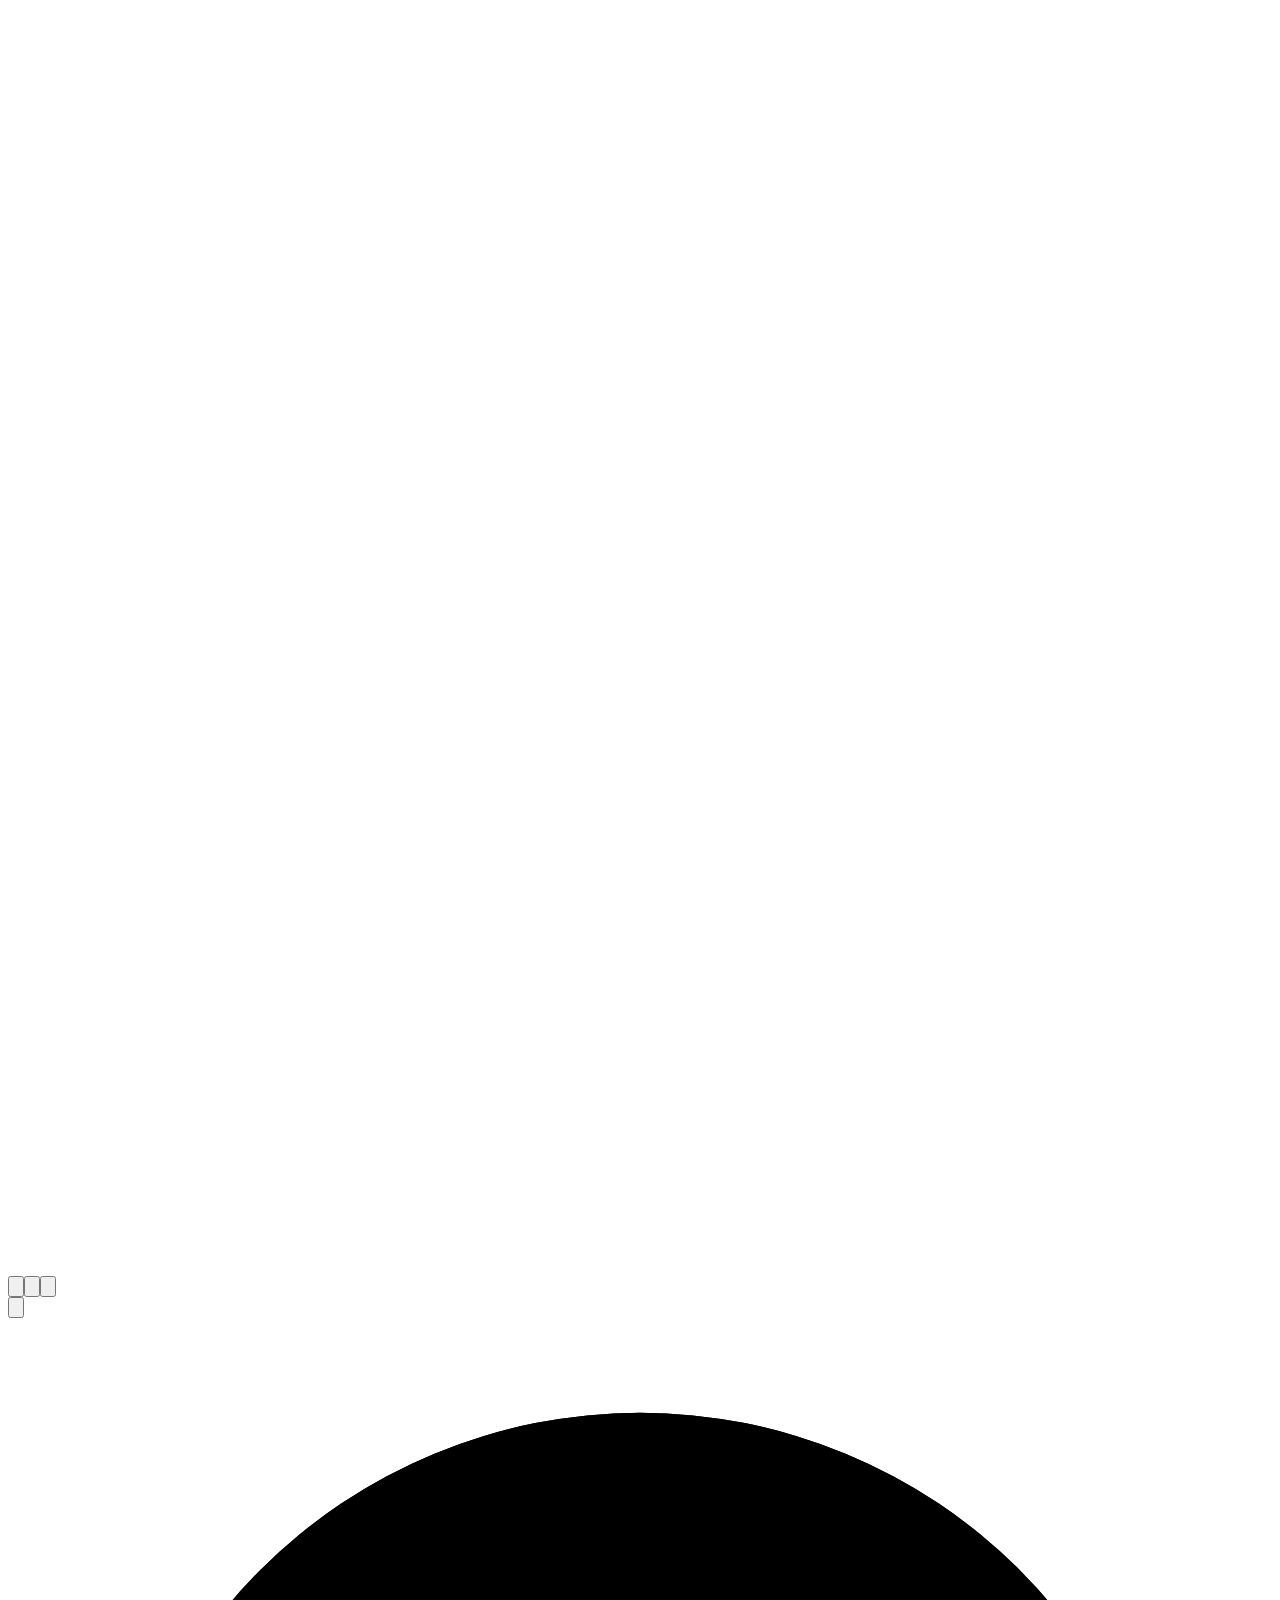
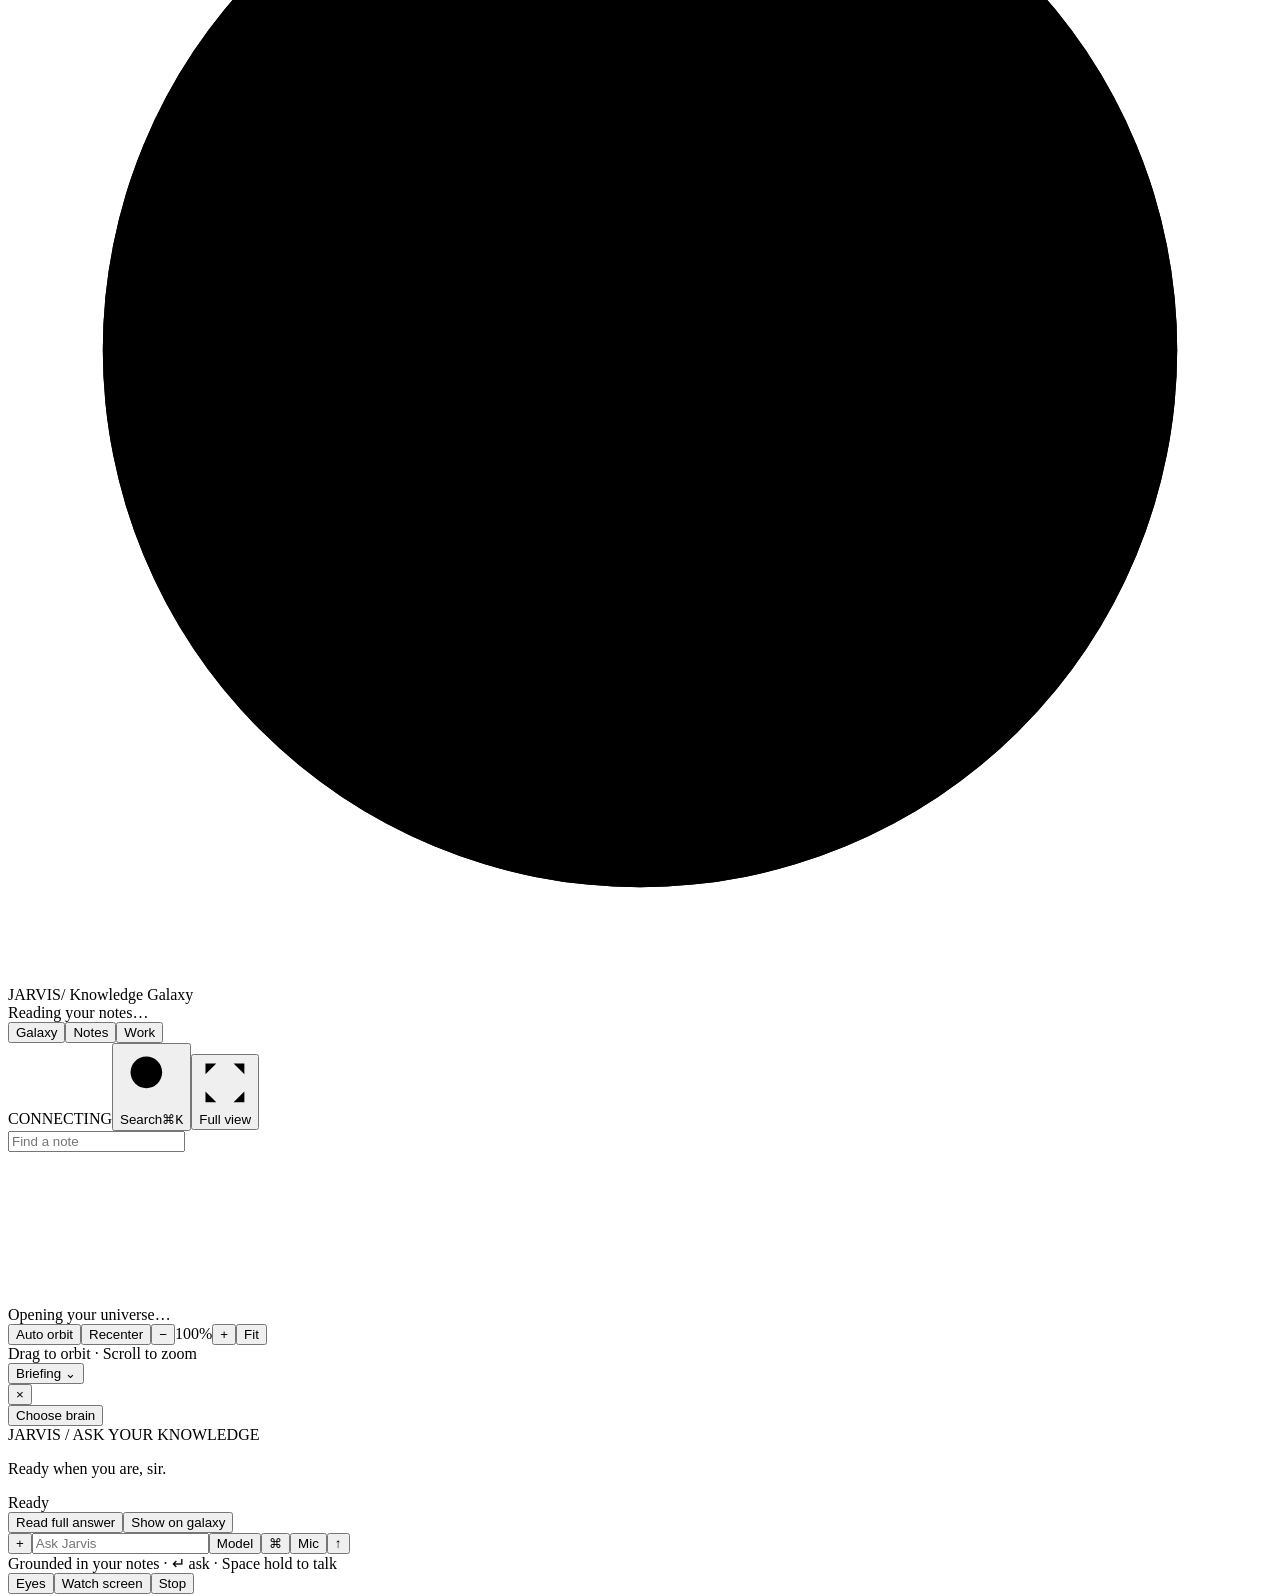
==== commit 1d1027c1: "Restore original Jarvis while keeping Focus removed" ====
--- a/viewer/index.html
+++ b/viewer/index.html
@@ -2,11 +2,11 @@
 <html lang="en">
 <head><meta charset="utf-8"><meta name="viewport" content="width=device-width,initial-scale=1"><title>Jarvis — Your knowledge, connected</title>
 <script src="/theme.js"></script>
-<link rel="stylesheet" href="/tokens.css"><link rel="stylesheet" href="/app.css"><link rel="stylesheet" href="/assistant.css"><link rel="stylesheet" href="/orb.css"><link rel="stylesheet" href="/open-deck.css"><link rel="stylesheet" href="/agents.css"><link rel="stylesheet" href="/workflows.css"></head>
+<link rel="stylesheet" href="/tokens.css"><link rel="stylesheet" href="/app.css"><link rel="stylesheet" href="/orb.css"><link rel="stylesheet" href="/open-deck.css"><link rel="stylesheet" href="/agents.css"><link rel="stylesheet" href="/workflows.css"></head>
 <body>
 <aside class="tool-rail" aria-label="Tools">
 <a class="rail-mark" href="#" aria-label="Jarvis home" data-workspace="galaxy"><svg viewBox="0 0 24 24" aria-hidden="true"><path d="M12 2v20M2 12h20M5 5l14 14M5 19 19 5"/></svg></a>
-<nav><button id="rail-assistant" title="Mac assistant" aria-label="Open Mac assistant">⌘</button><button id="rail-eyes" title="Eyes" aria-label="Toggle Eyes"><svg viewBox="0 0 24 24"><path d="M2 12s4-7 10-7 10 7 10 7-4 7-10 7S2 12 2 12Z"/><circle cx="12" cy="12" r="3"/></svg></button><button id="rail-screen" title="Screen watch" aria-label="Toggle screen watch"><svg viewBox="0 0 24 24"><rect x="3" y="4" width="18" height="13" rx="2"/><path d="M8 21h8m-4-4v4"/></svg></button><button data-workspace="history" title="History" aria-label="Notification history"><svg viewBox="0 0 24 24"><path d="M3 11a9 9 0 1 1 2 7M3 4v7h7M12 7v5l4 2"/></svg></button></nav>
+<nav><button id="rail-eyes" title="Eyes" aria-label="Toggle Eyes"><svg viewBox="0 0 24 24"><path d="M2 12s4-7 10-7 10 7 10 7-4 7-10 7S2 12 2 12Z"/><circle cx="12" cy="12" r="3"/></svg></button><button id="rail-screen" title="Screen watch" aria-label="Toggle screen watch"><svg viewBox="0 0 24 24"><rect x="3" y="4" width="18" height="13" rx="2"/><path d="M8 21h8m-4-4v4"/></svg></button><button data-workspace="history" title="History" aria-label="Notification history"><svg viewBox="0 0 24 24"><path d="M3 11a9 9 0 1 1 2 7M3 4v7h7M12 7v5l4 2"/></svg></button></nav>
 <button class="rail-settings" data-workspace="settings" title="Settings" aria-label="Settings"><svg viewBox="0 0 24 24"><path d="m9 3-1 3-3 1v4l-2 1 2 1v4l3 1 1 3h6l1-3 3-1v-4l2-1-2-1V7l-3-1-1-3Z"/><circle cx="12" cy="12" r="3"/></svg></button>
 <div class="rail-clock" aria-label="Current time"><svg viewBox="0 0 40 40" aria-hidden="true"><circle class="clock-track" cx="20" cy="20" r="17"/><circle id="clock-progress" cx="20" cy="20" r="17" pathLength="100"/></svg><time id="deck-clock"></time></div>
 </aside>
@@ -103,13 +103,6 @@
       this.timer=setTimeout(()=>this.poll(),NATIVE_POLL_MS);
     }catch(error){if(!this.closed)this.onerror?.({error:'native',message:error.message});}
   }
-  async finish() {
-    this.closed=true;clearTimeout(this.timer);
-    const token=this.token;this.token=null;
-    if(!token)return {confirmed:false,text:this.lastText};
-    try{return await this.call('finish',{token});}
-    catch(error){await this.call('stop',{token}).catch(()=>{});throw error;}
-  }
   abort() {
     this.closed=true;clearTimeout(this.timer);
     if(this.token)this.call('stop',{token:this.token}).catch(()=>{});
@@ -122,9 +115,9 @@
   let activated = false, thinking = false, speaking = false, externalSpeaking = false, enabled = false;
   let recognition = null, timer = null, buffer = [], pending = false, generation = 0;
   let notice = '', submit = null, answerHandler = null, outputText = '', quietUntil = 0, echoUntil = 0, latestInput = '', inputDevice = '';
-  let wakeRequired=false,wakeOpen=false,wakeTimer=null,holdActive=false,commandConfirmation=0;
+  let wakeRequired=false,wakeOpen=false,wakeTimer=null,holdActive=false;
   const normalizeSpeech = text => text.toLowerCase().replace(/[^a-z0-9 ]/g,'').trim();
-  function bargeIn() { if(speaking)echoUntil=Date.now()+ECHO_TAIL_MS; generation++; speaking=false; externalSpeaking=false; synth?.cancel(); window.JarvisOrb?.stopSpeech?.();  status(); }
+  function bargeIn() { if(speaking)echoUntil=Date.now()+ECHO_TAIL_MS; generation++; speaking=false; externalSpeaking=false; synth?.cancel(); window.JarvisOrb?.stopSpeech?.(); status(); }
   function status() {
     el('voice-status').textContent = thinking ? 'Thinking…' : (speaking || externalSpeaking) ? 'Speaking…' :
       enabled ? notice || (wakeRequired&&!wakeOpen&&!answerHandler&&!holdActive?'Awaiting “Jarvis”…':'Listening…') : notice || 'Ready';
@@ -149,7 +142,6 @@
     openWake();return text.trim();
   }
   function stopSpeech() {
-    commandConfirmation++;
     const wasSpeaking = speaking;
     generation++; speaking = false;
     if (synth) synth.cancel();
@@ -210,25 +202,6 @@
     const old = recognition; recognition = null;
     if (old) old.abort();
   }
-  function submitVoiceQuestion(question,current=recognition,confirmed=true) {
-    if(!window.JarvisAssistant?.matches(question)){submit(question);return;}
-    recognition=null;enabled=false;status();
-    const review=text=>{el('question').value=text||question;notice='Review the transcript, then press Send. No command has run.';status();};
-    if(typeof current?.finish==='function'){
-      notice='Confirming the final transcript…';status();
-      const confirmation=++commandConfirmation;
-      current.finish().then(state=>{
-        if(confirmation!==commandConfirmation)return;
-        if(!state.confirmed||!state.text){review(state.text);return;}
-        let text=state.text;
-        if(wakeRequired){WAKE_PHRASE.lastIndex=0;let match,last=null;while((match=WAKE_PHRASE.exec(text))!==null)last=match;if(last)text=text.slice(last.index+last[0].length).trim();}
-        notice='';el('question').value=text;status();submit(text);
-      }).catch(()=>review(question));
-    }else{
-      current?.abort();
-      if(confirmed)submit(question);else review(question);
-    }
-  }
   function schedule() {
     clearTimeout(timer);
     if (!buffer.length || pending || thinking || externalSpeaking) return;
@@ -241,7 +214,7 @@
         else if (answerHandler) {
           const handler = answerHandler; answerHandler = null;
           haltRecognition(); status(); handler(question);
-        } else submitVoiceQuestion(question);
+        } else submit(question);
       }
     }, FINISH_MS);
   }
@@ -323,7 +296,7 @@
   }, {capture: true});
   el('mic').onclick = () => {
     if (!Recognition) return;
-    commandConfirmation++;enabled = !enabled; notice = ''; latestInput=''; clearBuffer(); resetWake();
+    enabled = !enabled; notice = ''; latestInput=''; clearBuffer(); resetWake();
     if (enabled) listen(); else haltRecognition();
     status();
   };
@@ -333,19 +306,18 @@
     activate() { activated=true; status(); },
     setWakeWord(value) { const next=value===true;if(next===wakeRequired)return;wakeRequired=next;resetWake();clearBuffer();latestInput='';if(enabled){haltRecognition();listen();}status(); },
     wakeWordEnabled: () => wakeRequired,
-    beginHold() { commandConfirmation++;holdActive=true;resetWake();status(); },
+    beginHold() { holdActive=true;resetWake();status(); },
     endHold() { holdActive=false;status(); },
     inputDevice: () => inputDevice,
     setInputDevice(deviceId) { inputDevice=typeof deviceId==='string'?deviceId:''; haltRecognition(); clearBuffer(); latestInput=''; Recognition=MacRecognition; if(enabled)listen(); status(); },
     finishHold() {
-      const question=buffer.join(' ').trim()||latestInput.trim(),current=recognition,confirmed=!pending,action=window.JarvisAssistant?.matches(question);
-      if(action)recognition=null;
+      const question=buffer.join(' ').trim()||latestInput.trim();
       clearBuffer(); latestInput=''; enabled=false;holdActive=false;resetWake();haltRecognition();status();
       if(!question||!submit)return;
       el('question').value=question;
       if(window.JarvisEyes?.isRelief(question)||window.JarvisEyes?.matches(question)||window.JarvisEyes?.isCommand(question))submit(question);
       else if(answerHandler){const handler=answerHandler;answerHandler=null;handler(question);}
-      else submitVoiceQuestion(question,current,confirmed);
+      else submit(question);
     },
     isOccupied: () => thinking || speaking || externalSpeaking || pending || buffer.length>0 || Date.now()<quietUntil,
     quietFor(ms) { quietUntil=Date.now()+ms; },
@@ -623,7 +595,7 @@
  const wasBusy=busy;busy=false;focusNode(node);busy=wasBusy;
  setTimeout(()=>{delete node.fx;delete node.fy;delete node.fz;graph.d3ReheatSimulation()},reducedMotion?0:SETTINGS.cameraMs);
 }
-async function ask(question){if(window.JarvisScreen?.commandMatches(question)){await window.JarvisScreen.command(question);return;}if(window.JarvisEyes?.isRelief(question)){await window.JarvisEyes.relief(question);return;}if(window.JarvisVoice.interrupt(question))return;if(window.JarvisEyes?.isCommand(question)){await window.JarvisEyes.command(question);return;}if(window.JarvisEyes?.matches(question)){await window.JarvisEyes.look(question);return;}if(window.JarvisAssistant?.matches(question)){await window.JarvisAssistant.handle(question);return;}if(busy||!question.trim())return;window.JarvisUI?.onQuestion(question);const swapping=isModelCommand(question),capture=!swapping&&CAPTURE_TRIGGER.test(question.trim()),seeing=screenMode&&!capture&&!swapping,shareVersion=screenGeneration;let saved=false;busy=true;holdCamera();window.JarvisVoice.setThinking(true);$('send').disabled=true;$('question').disabled=true;$('suggestions').hidden=true;$('sources').replaceChildren();$('answer-meta').hidden=true;$('answer-label').textContent=swapping?'CHANGING BRAIN':capture?'FILING YOUR NOTE':seeing?'LOOKING AT YOUR SCREEN':'CONNECTING THE DOTS';$('answer-label').classList.add('thinking');$('answer').textContent=swapping?'Checking that exact brain…':capture?'Saving and indexing…':seeing?'Inspecting this frame and thinking…':'Reading your notes and thinking…';const controller=new AbortController(),timeout=setTimeout(()=>controller.abort(),capture?SETTINGS.captureTimeoutMs:(window.JarvisAgents?.timeoutMs(seeing?SEE_REQUEST_TIMEOUT_MS:SETTINGS.chatTimeoutMs)??(seeing?SEE_REQUEST_TIMEOUT_MS:SETTINGS.chatTimeoutMs)));try{let frame={};if(capture){if(!captureSubmission||captureSubmission.question!==question)captureSubmission={question,key:captureOperationKey()};frame.operation_session=captureSubmission.key;}if(seeing){try{frame=screenFrame()}catch(error){error.screenError=true;throw error}}const response=await fetch(swapping?'/model':capture?'/remember':seeing?'/see':'/chat',{method:'POST',headers:{'Content-Type':'application/json'},body:JSON.stringify({question,...frame,...(!seeing&&!capture&&!swapping?(window.JarvisUltra?.chatOptions?.()||{}):{})}),signal:controller.signal}),data=await response.json();if(!capture&&!swapping)window.JarvisUI?.onBackend?.(response.ok||response.status<500);if(data.brain){brainRevision++;showBrain(data)}if(seeing&&(shareVersion!==screenGeneration||!screenStream?.active)){const error=new Error('The screen share ended or changed while I was thinking, sir. Please share again and ask for a fresh look.');error.screenError=true;throw error}if(typeof data.answer!=='string'||!Array.isArray(data.nodes))throw new Error('Invalid reply');$('answer').textContent=data.answer;window.JarvisUI?.onAnswer(data);$('answer-label').textContent=response.ok?(data.about_notes===true?'FROM YOUR NOTES':'JARVIS'):'BRAIN UNAVAILABLE';$('answer-meta').textContent=typeof data.elapsed_s==='number'?`${data.elapsed_s.toFixed(SETTINGS.timePrecision)}s · ${data.nodes.length} source notes`:'';$('answer-meta').hidden=false;if(response.ok){if(capture){saved=true;captureSubmission=null;await birthCapture(data)}else showAnswerSources(data);$('question').value=''}}catch(error){if(!error.screenError&&!capture&&!swapping)window.JarvisUI?.onBackend?.(false);$('answer-label').textContent='CONNECTION INTERRUPTED';$('answer').textContent=error.screenError?error.message:capture?(saved?'Saved and indexed, sir, but the star could not be displayed. Your note is available for questions.':'I could not confirm that capture, sir. Check your notes before retrying; the connection may have failed after saving.'):error.name==='AbortError'?'The brain took too long. Please try again.':'I can’t reach the local server. Start it with python3 server.py, then try again.'}finally{clearTimeout(timeout);busy=false;window.JarvisVoice.setThinking(false);window.JarvisVoice.speak($('answer').textContent);$('answer-label').classList.remove('thinking');$('send').disabled=false;$('question').disabled=false;$('question').focus()}}
+async function ask(question){if(window.JarvisScreen?.commandMatches(question)){await window.JarvisScreen.command(question);return;}if(window.JarvisEyes?.isRelief(question)){await window.JarvisEyes.relief(question);return;}if(window.JarvisVoice.interrupt(question))return;if(window.JarvisEyes?.isCommand(question)){await window.JarvisEyes.command(question);return;}if(window.JarvisEyes?.matches(question)){await window.JarvisEyes.look(question);return;}if(busy||!question.trim())return;window.JarvisUI?.onQuestion(question);const swapping=isModelCommand(question),capture=!swapping&&CAPTURE_TRIGGER.test(question.trim()),seeing=screenMode&&!capture&&!swapping,shareVersion=screenGeneration;let saved=false;busy=true;holdCamera();window.JarvisVoice.setThinking(true);$('send').disabled=true;$('question').disabled=true;$('suggestions').hidden=true;$('sources').replaceChildren();$('answer-meta').hidden=true;$('answer-label').textContent=swapping?'CHANGING BRAIN':capture?'FILING YOUR NOTE':seeing?'LOOKING AT YOUR SCREEN':'CONNECTING THE DOTS';$('answer-label').classList.add('thinking');$('answer').textContent=swapping?'Checking that exact brain…':capture?'Saving and indexing…':seeing?'Inspecting this frame and thinking…':'Reading your notes and thinking…';const controller=new AbortController(),timeout=setTimeout(()=>controller.abort(),capture?SETTINGS.captureTimeoutMs:(window.JarvisAgents?.timeoutMs(seeing?SEE_REQUEST_TIMEOUT_MS:SETTINGS.chatTimeoutMs)??(seeing?SEE_REQUEST_TIMEOUT_MS:SETTINGS.chatTimeoutMs)));try{let frame={};if(capture){if(!captureSubmission||captureSubmission.question!==question)captureSubmission={question,key:captureOperationKey()};frame.operation_session=captureSubmission.key;}if(seeing){try{frame=screenFrame()}catch(error){error.screenError=true;throw error}}const response=await fetch(swapping?'/model':capture?'/remember':seeing?'/see':'/chat',{method:'POST',headers:{'Content-Type':'application/json'},body:JSON.stringify({question,...frame,...(!seeing&&!capture&&!swapping?(window.JarvisUltra?.chatOptions?.()||{}):{})}),signal:controller.signal}),data=await response.json();if(!capture&&!swapping)window.JarvisUI?.onBackend?.(response.ok||response.status<500);if(data.brain){brainRevision++;showBrain(data)}if(seeing&&(shareVersion!==screenGeneration||!screenStream?.active)){const error=new Error('The screen share ended or changed while I was thinking, sir. Please share again and ask for a fresh look.');error.screenError=true;throw error}if(typeof data.answer!=='string'||!Array.isArray(data.nodes))throw new Error('Invalid reply');$('answer').textContent=data.answer;window.JarvisUI?.onAnswer(data);$('answer-label').textContent=response.ok?(data.about_notes===true?'FROM YOUR NOTES':'JARVIS'):'BRAIN UNAVAILABLE';$('answer-meta').textContent=typeof data.elapsed_s==='number'?`${data.elapsed_s.toFixed(SETTINGS.timePrecision)}s · ${data.nodes.length} source notes`:'';$('answer-meta').hidden=false;if(response.ok){if(capture){saved=true;captureSubmission=null;await birthCapture(data)}else showAnswerSources(data);$('question').value=''}}catch(error){if(!error.screenError&&!capture&&!swapping)window.JarvisUI?.onBackend?.(false);$('answer-label').textContent='CONNECTION INTERRUPTED';$('answer').textContent=error.screenError?error.message:capture?(saved?'Saved and indexed, sir, but the star could not be displayed. Your note is available for questions.':'I could not confirm that capture, sir. Check your notes before retrying; the connection may have failed after saving.'):error.name==='AbortError'?'The brain took too long. Please try again.':'I can’t reach the local server. Start it with python3 server.py, then try again.'}finally{clearTimeout(timeout);busy=false;window.JarvisVoice.setThinking(false);window.JarvisVoice.speak($('answer').textContent);$('answer-label').classList.remove('thinking');$('send').disabled=false;$('question').disabled=false;$('question').focus()}}
 
 window.JarvisUI?.connect({graph:GRAPH,select:focusNode,clear:clearSelection,ask,fit:()=>window.JarvisGalaxy?window.JarvisGalaxy.fit():recenter(),filter(group){activeGroup=group;drawSidebar();refreshHighlights();},selected:()=>GRAPH.nodes[selected]||null,replaceGraph(data){
  const selectedKey=GRAPH.nodes[selected]?GRAPH.nodes[selected].group+'\0'+GRAPH.nodes[selected].label:null,old=new Map(GRAPH.nodes.map(n=>[n.group+'\0'+n.label,n]));GRAPH.nodes=data.nodes.map(n=>Object.assign(old.get(n.group+'\0'+n.label)||{},n));GRAPH.links=data.links;
@@ -634,5 +606,5 @@
  if(graph)graph.graphData(GRAPH);if(selected!==null){highlighted=new Set([selected,...neighbors[selected]]);activeLinks=new Set(GRAPH.links.filter(l=>endpoint(l.source)===selected||endpoint(l.target)===selected).map(linkKey));window.JarvisUI?.selectNote?.(GRAPH.nodes[selected],!$('detail').hidden);}else{$('detail').hidden=true;window.JarvisUI?.selectNote?.(null);}$('index-summary').textContent=`${GRAPH.nodes.filter(n=>!n.capture_hub).length} notes · ${GRAPH.links.length} links`;$('metric-notes').textContent=GRAPH.nodes.length;$('metric-links').textContent=GRAPH.links.length;drawSidebar();refreshHighlights();window.JarvisUI?.onGraph();
 }});
 
-</script><script src="/watch.js"></script><script src="/assistant.js"></script><script src="/posture.js"></script><script type="module" src="/eyes.js"></script>
+</script><script src="/watch.js"></script><script src="/posture.js"></script><script type="module" src="/eyes.js"></script>
 </body></html>
